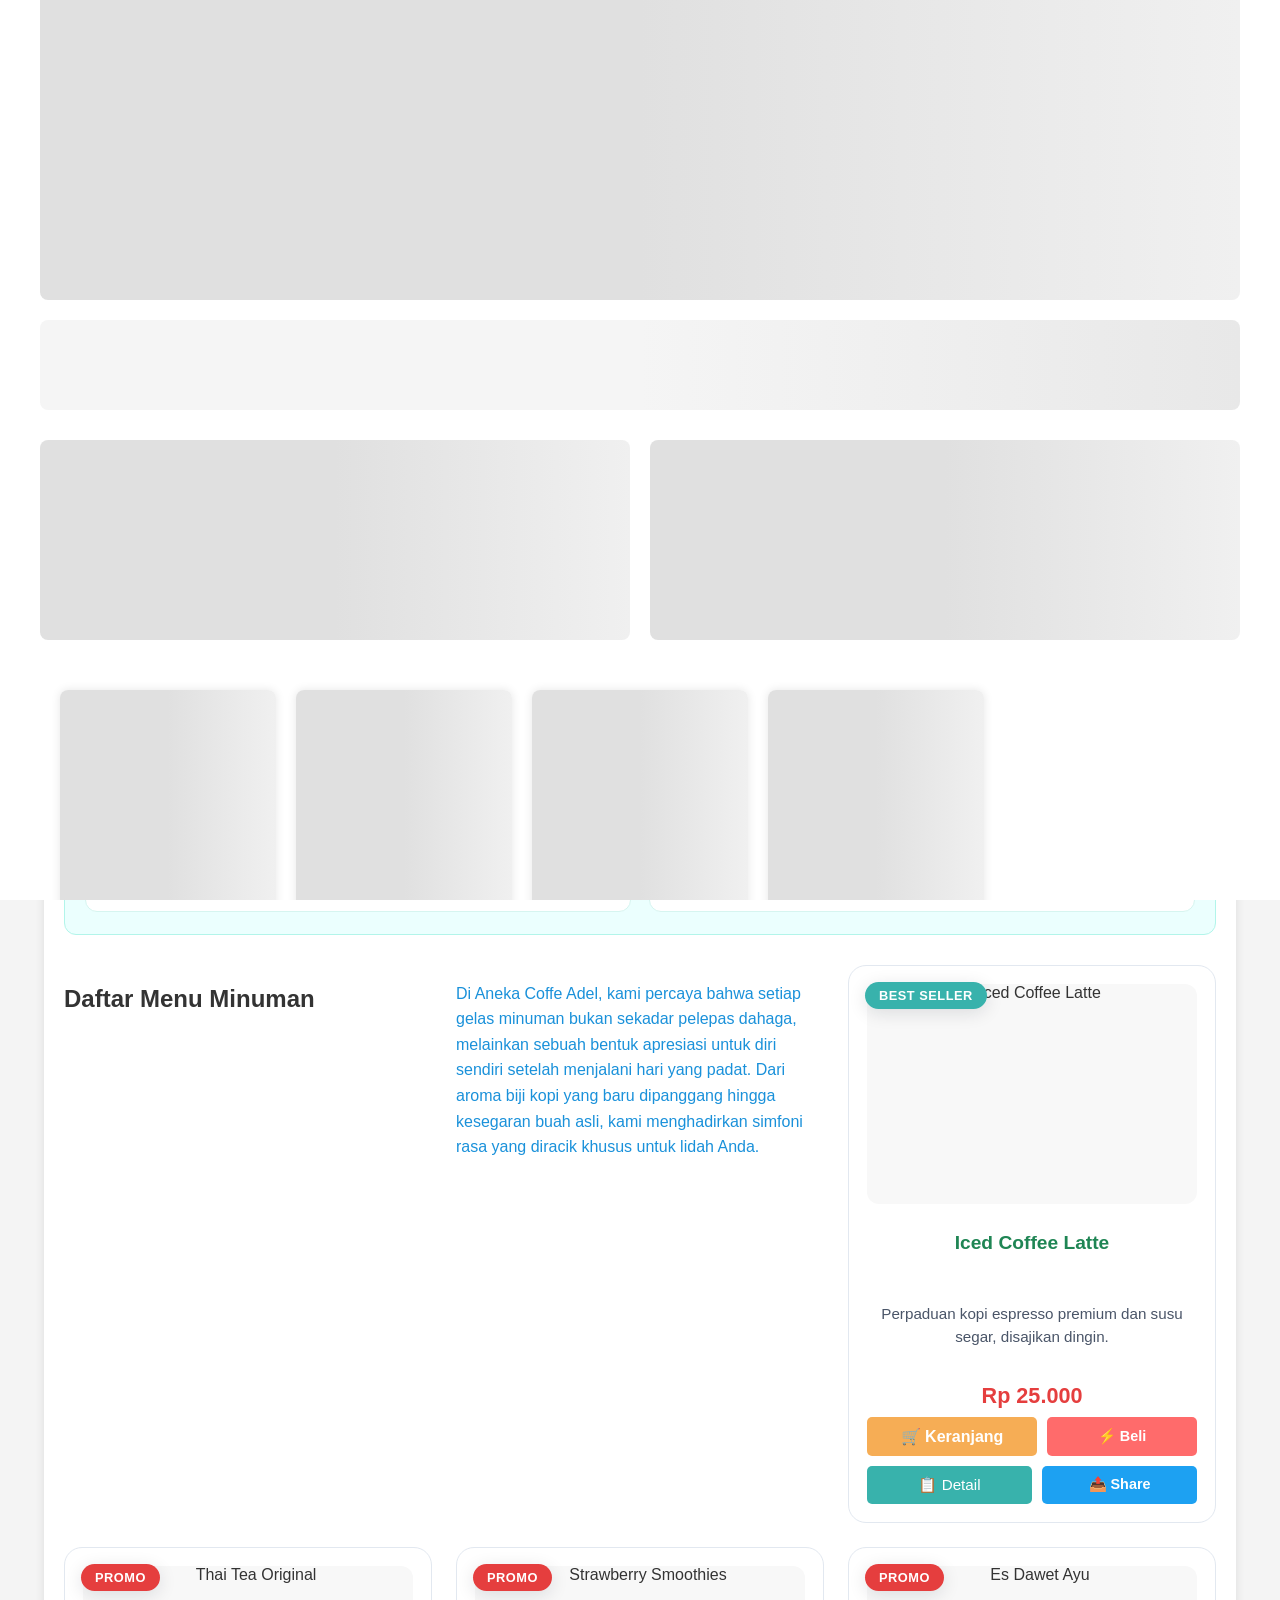
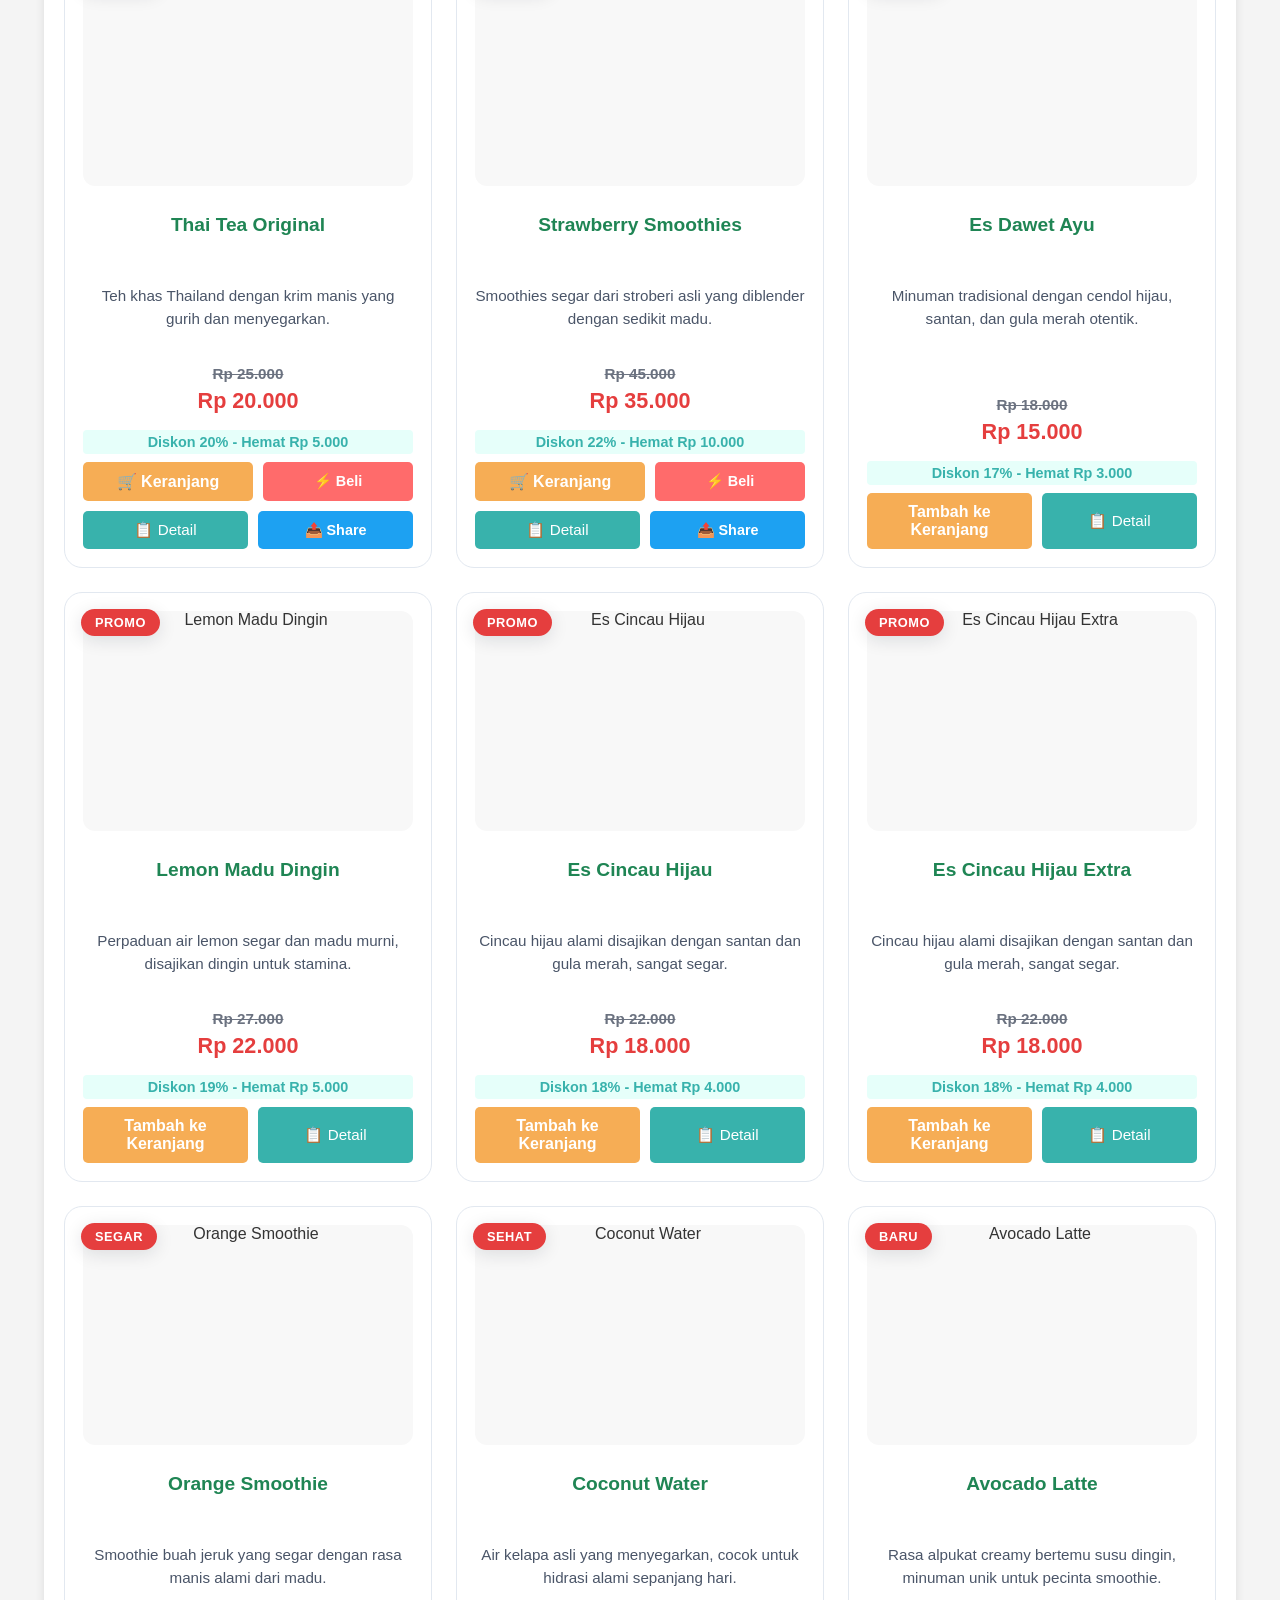
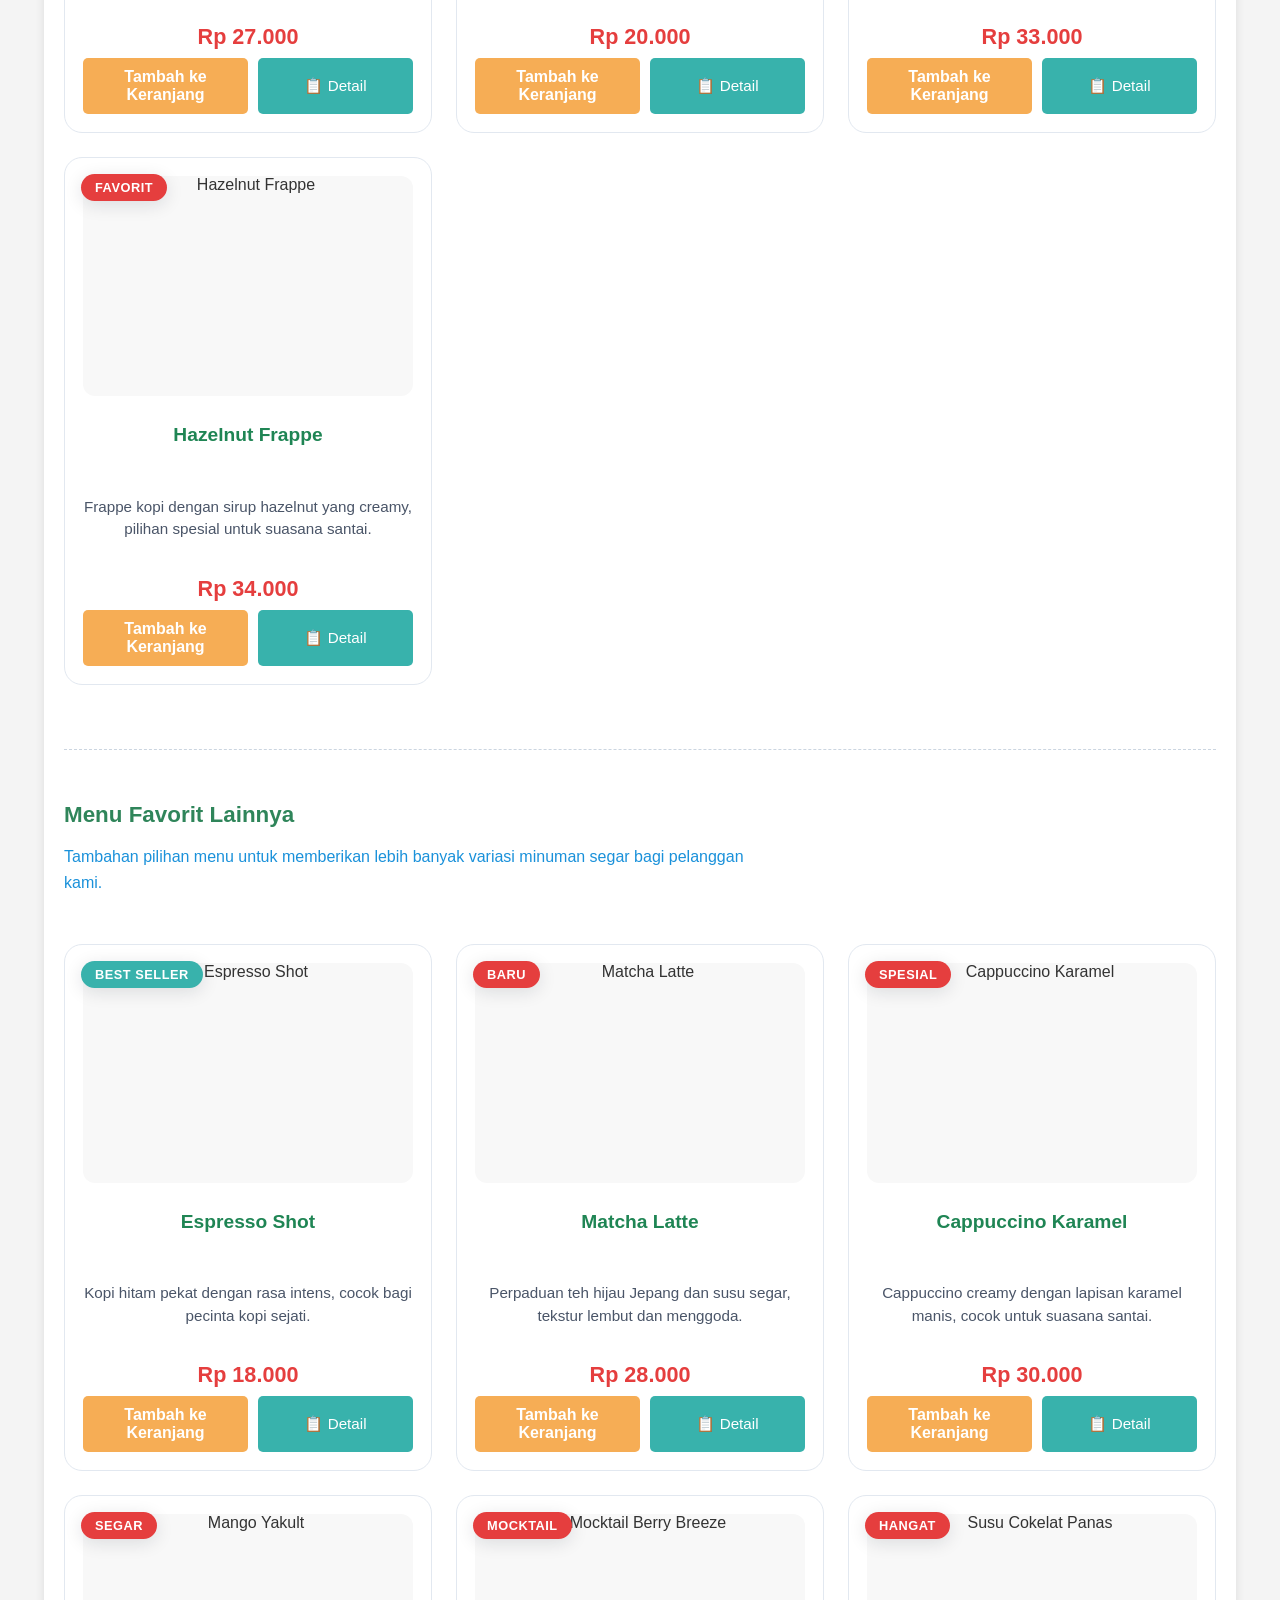
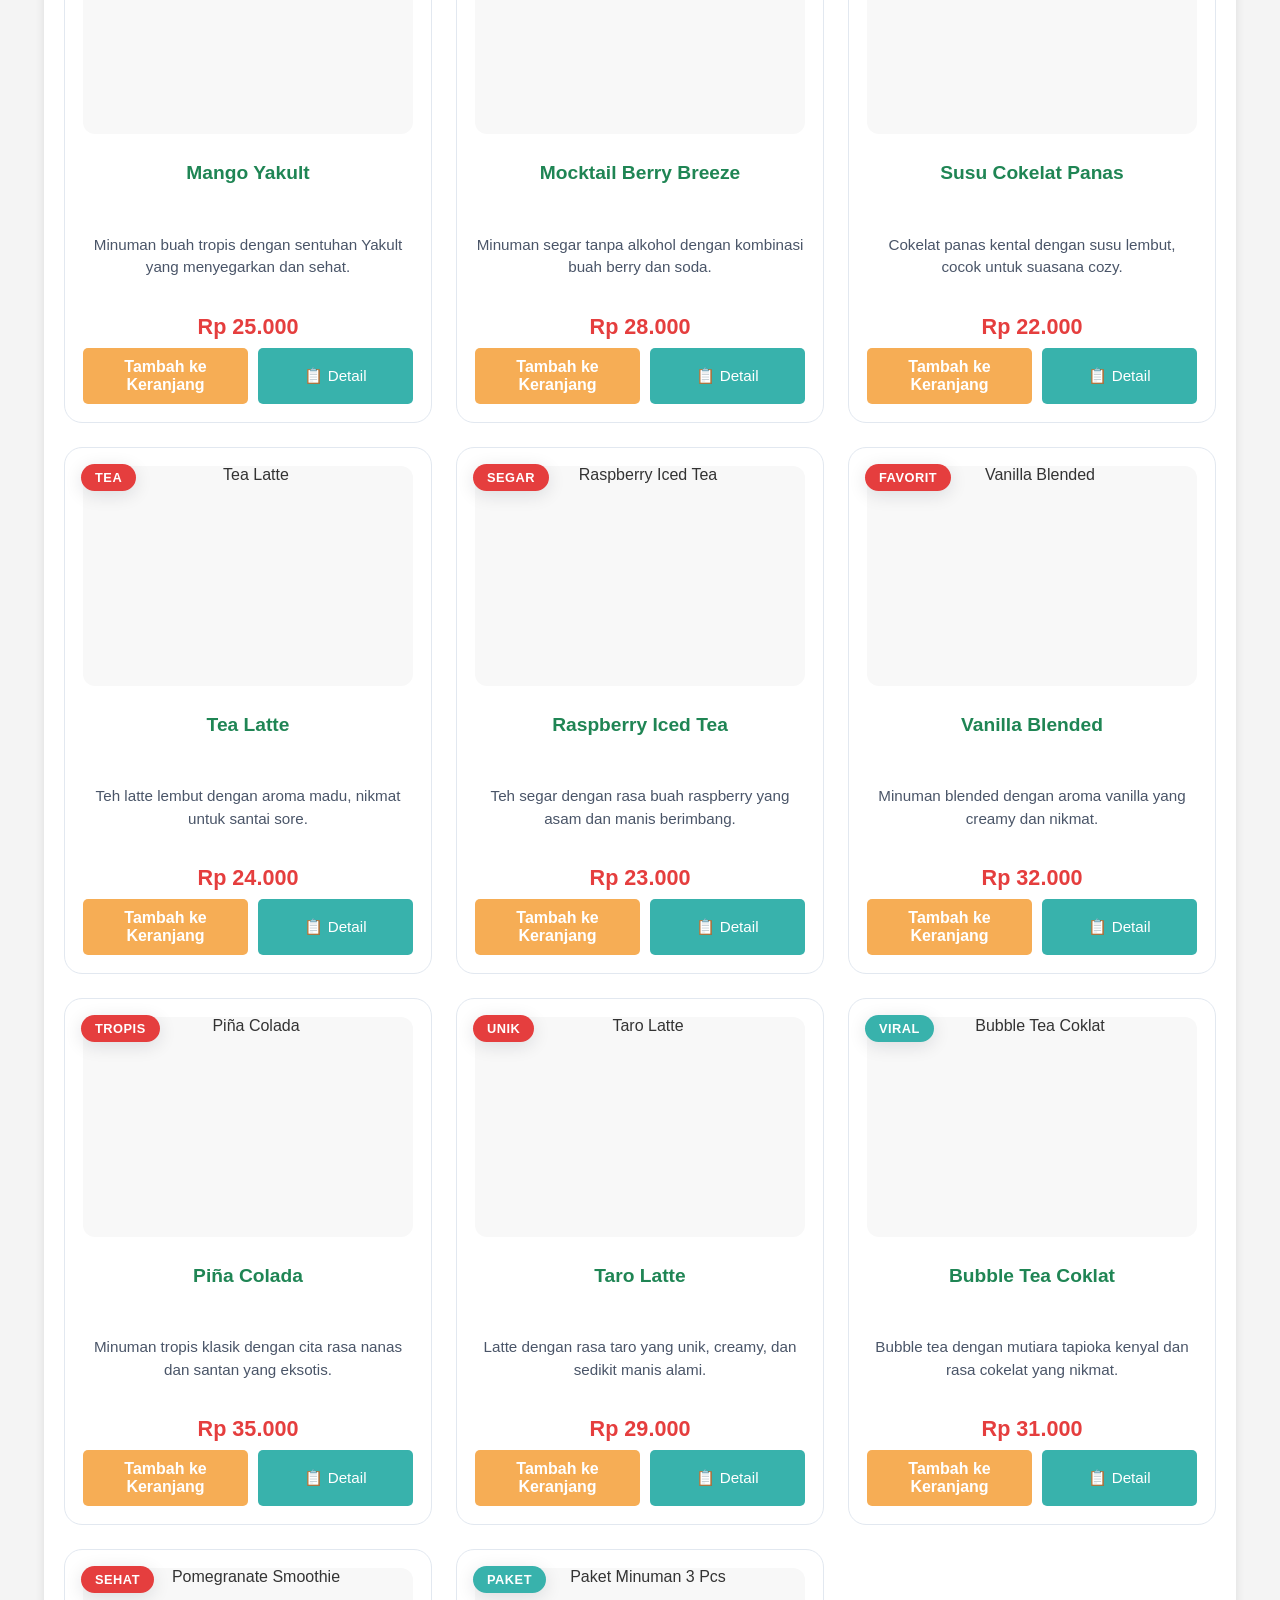
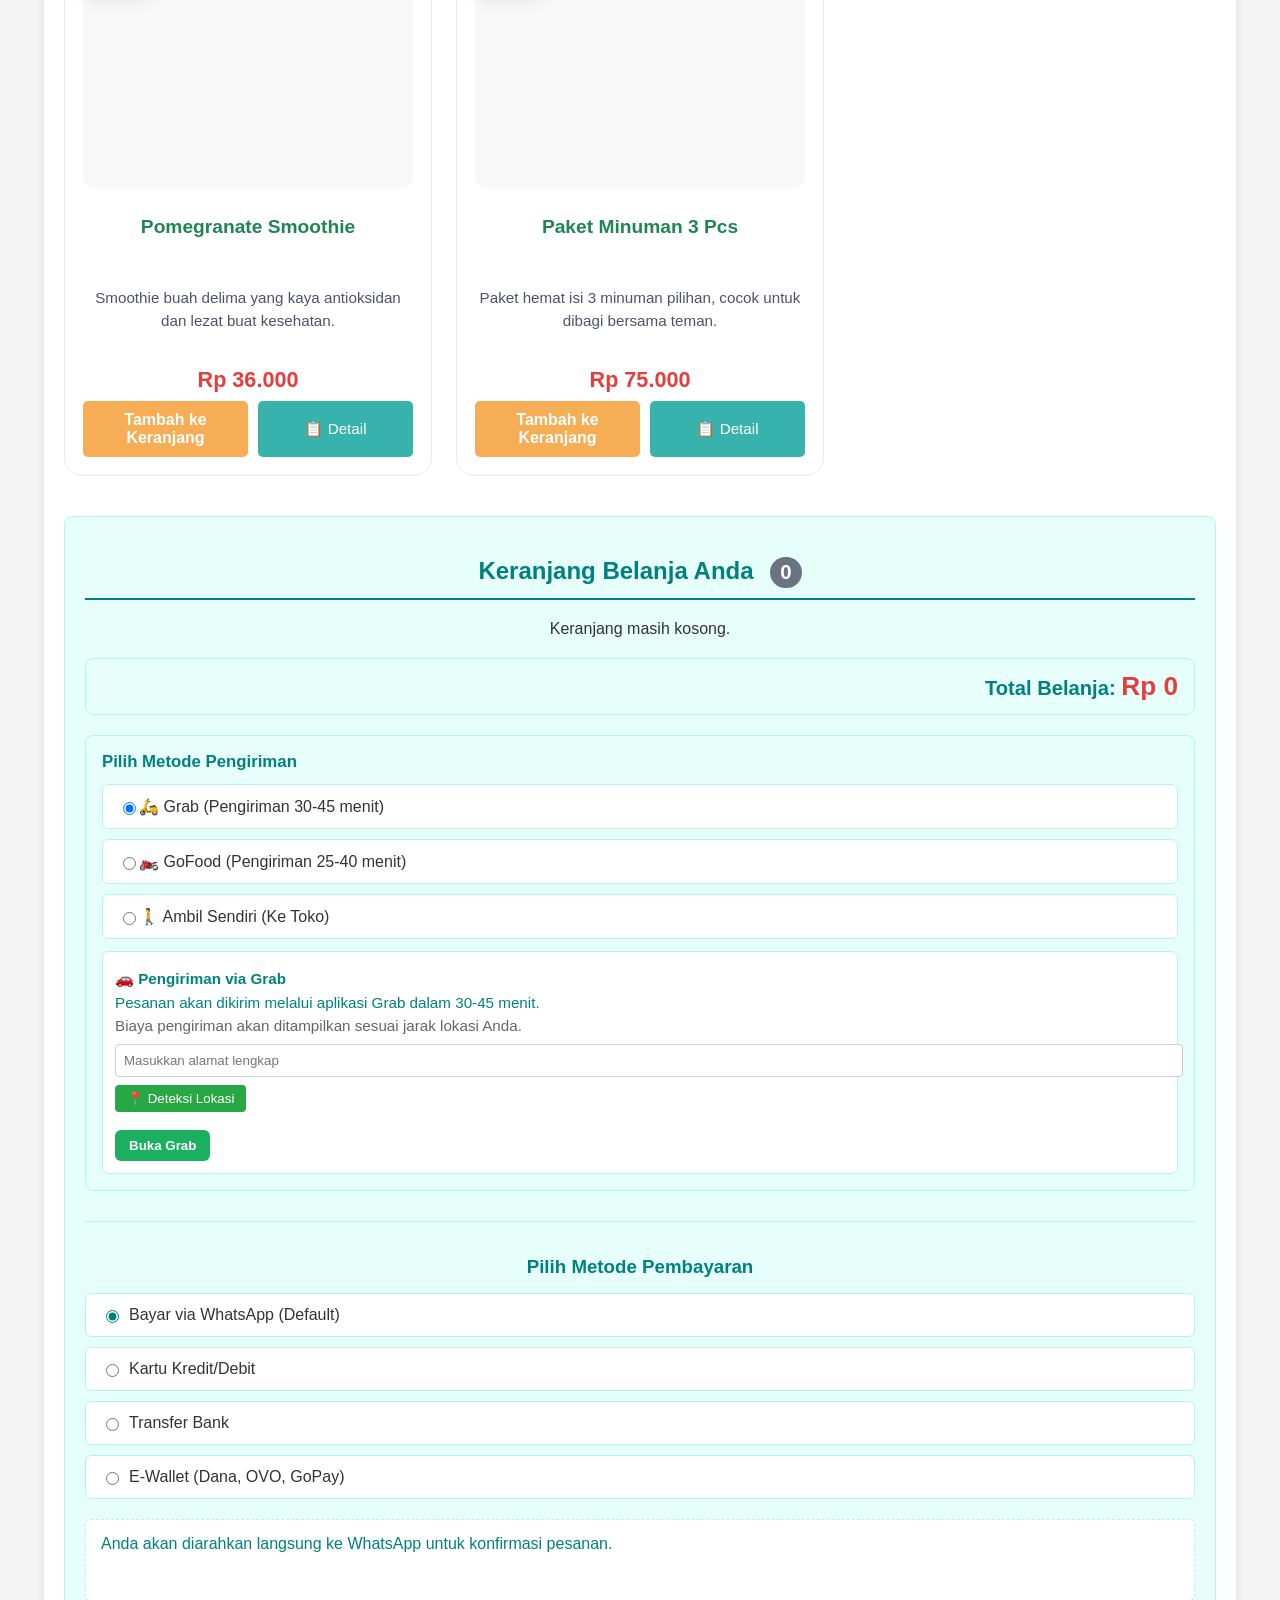
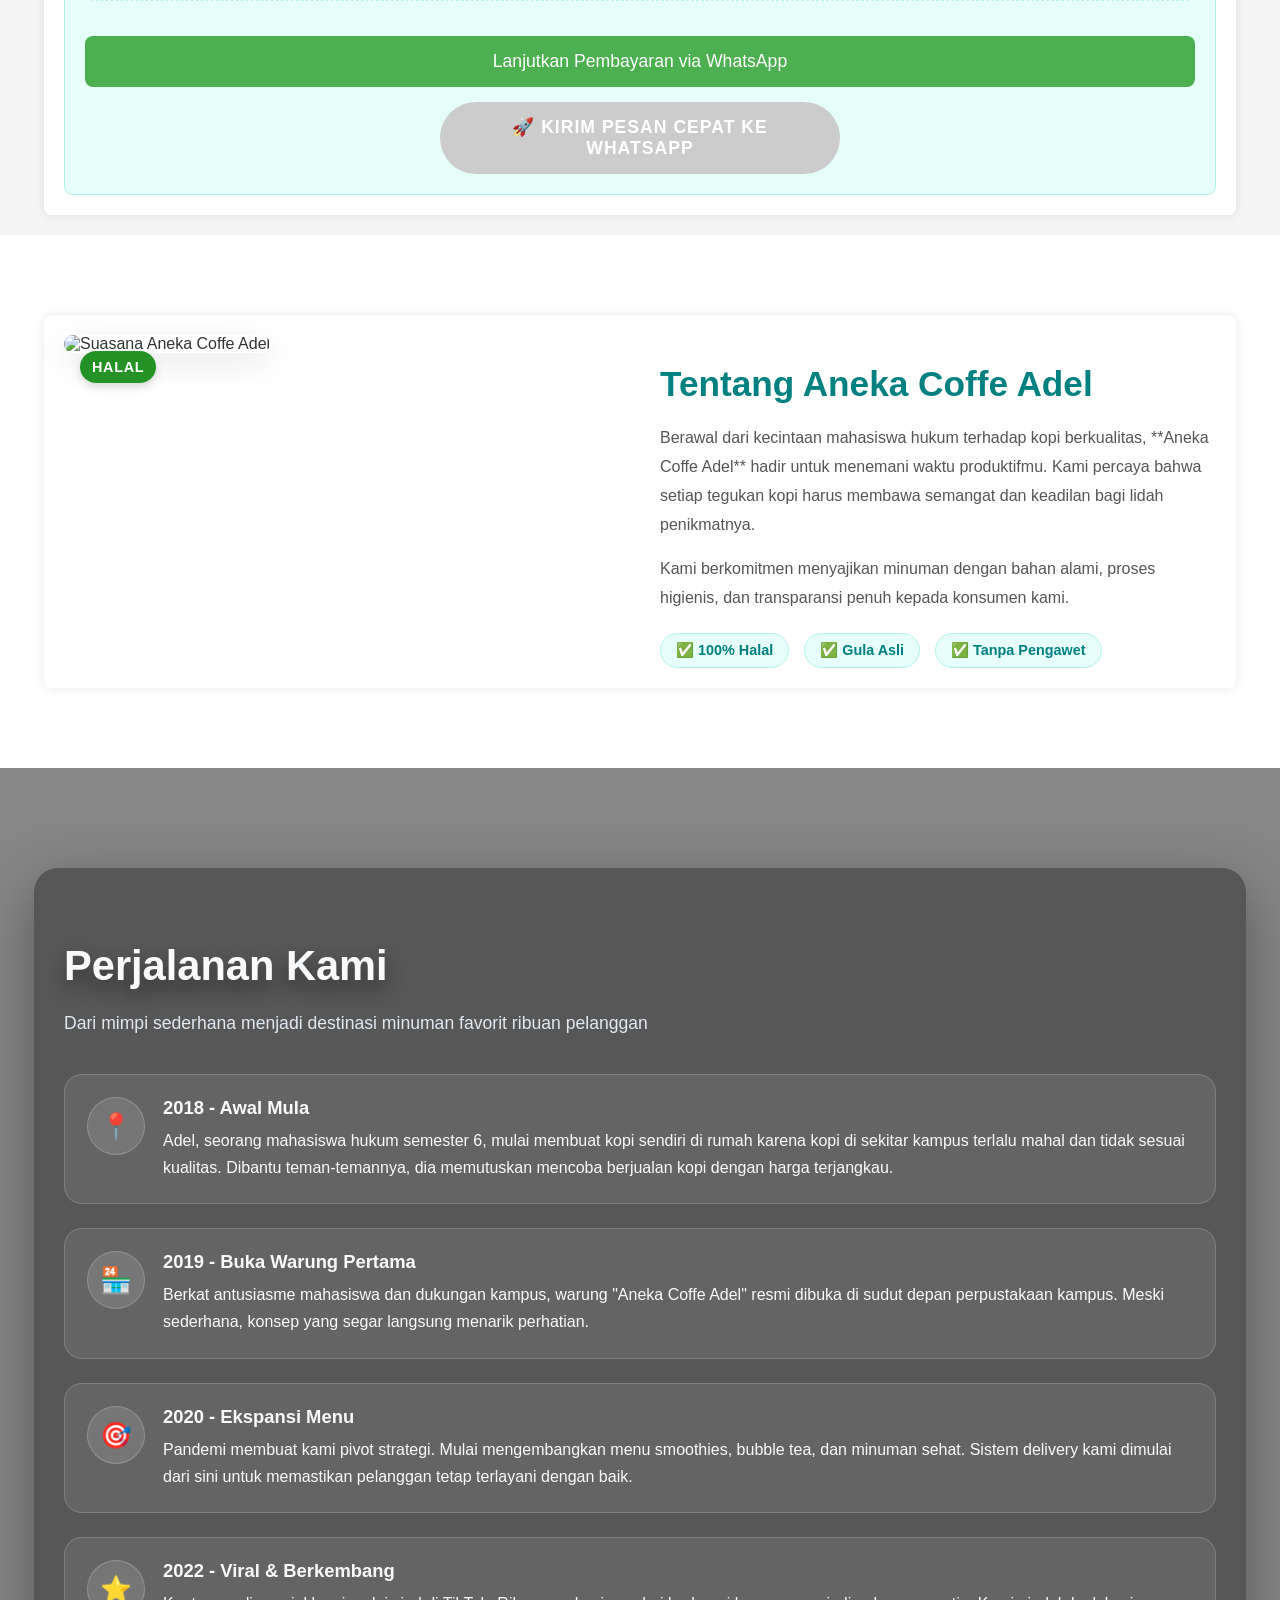
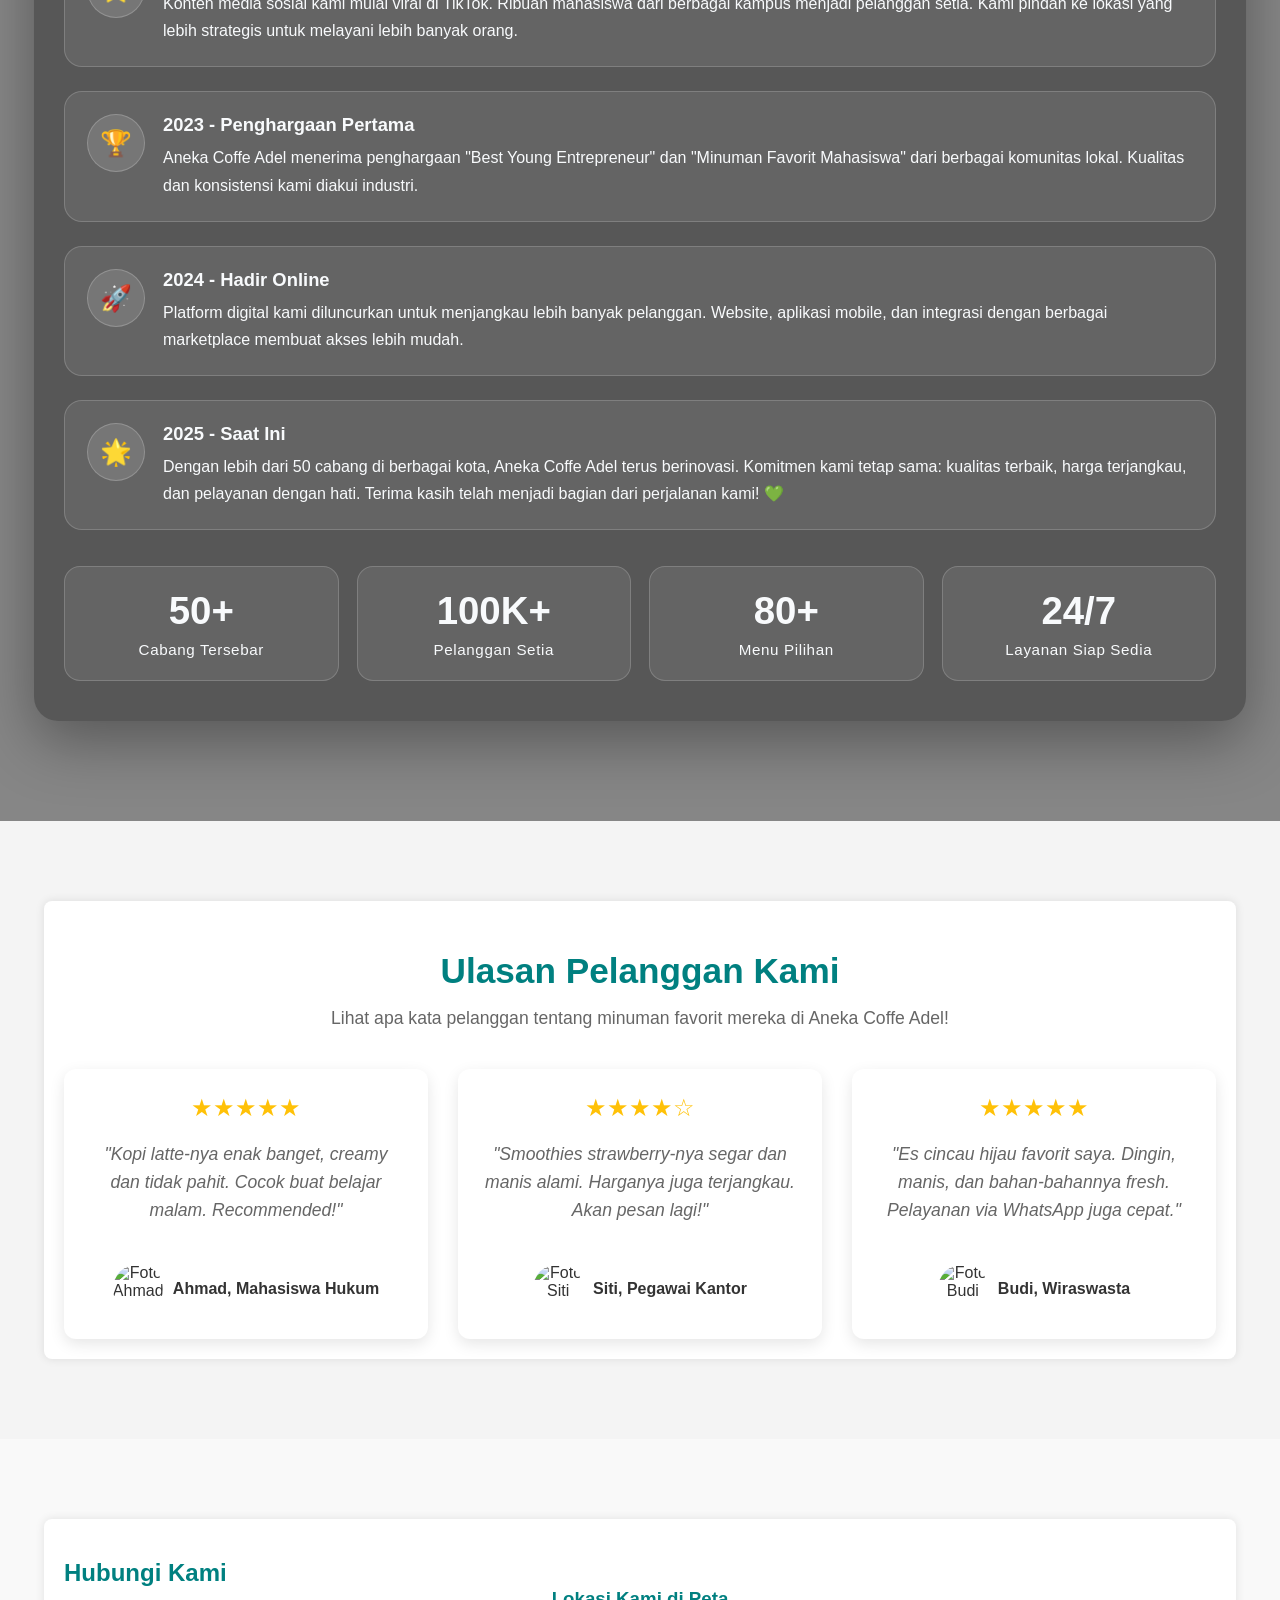
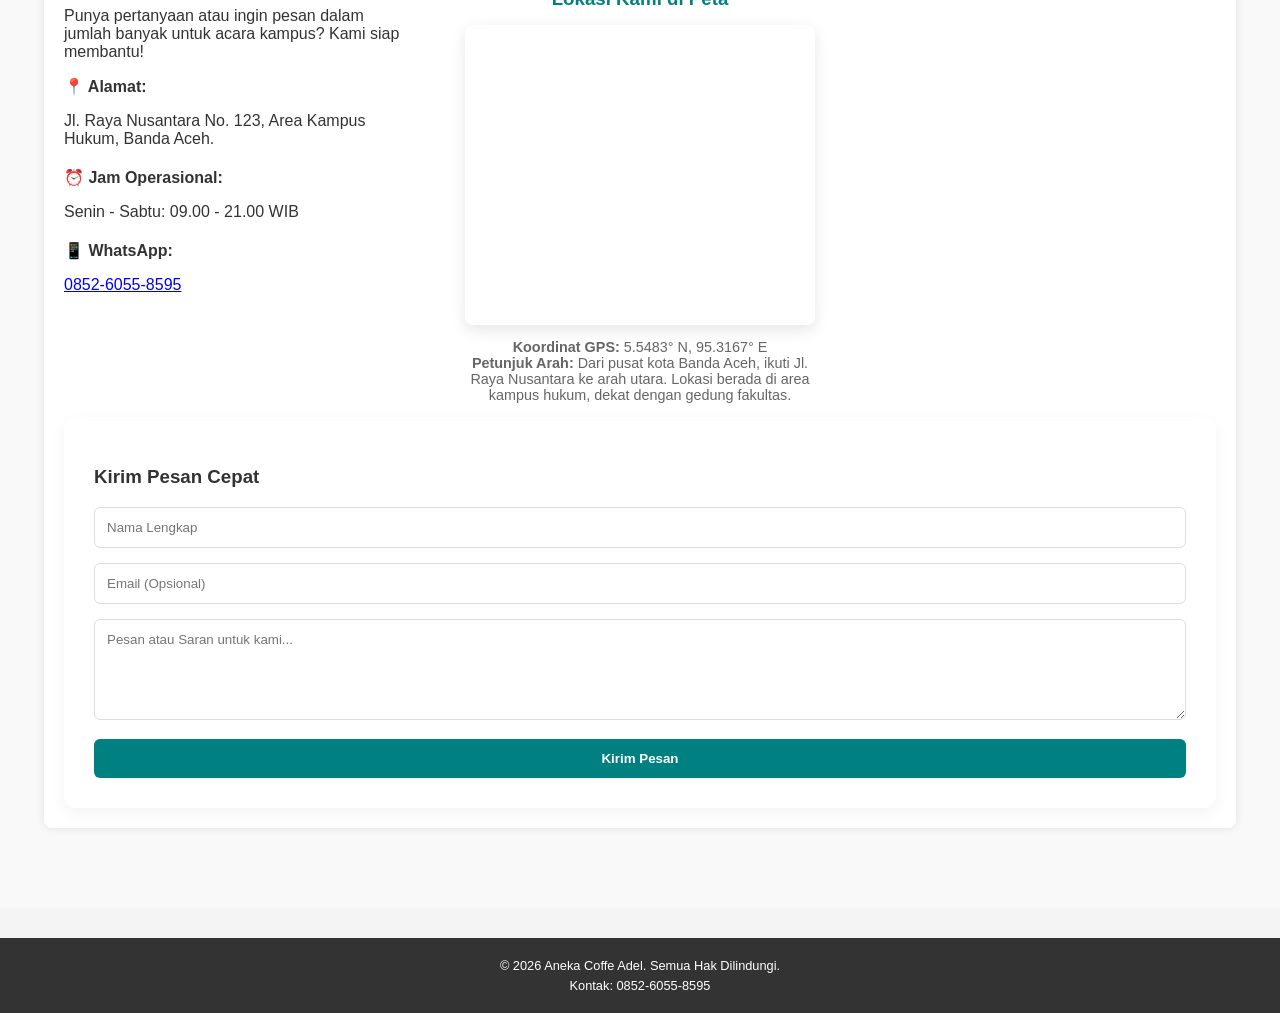
==== index.html @ 8512d7e6 "Add files via upload" ====
<!DOCTYPE html>
<html lang="id">
<head>
    <meta charset="UTF-8">
    <meta name="viewport" content="width=device-width, initial-scale=1.0">
    <title>Katalog Minuman Segar - Hanya ada di Coffe Adel</title>
    <meta name="description" content="Aneka minuman segar dan kopi premium dari Coffe Adel. Pesan sekarang dan nikmati pengiriman cepat!">
    <meta name="theme-color" content="#008080">

    <!-- PWA Meta Tags -->
    <meta name="mobile-web-app-capable" content="yes">
    <meta name="apple-mobile-web-app-capable" content="yes">
    <meta name="apple-mobile-web-app-status-bar-style" content="default">
    <meta name="apple-mobile-web-app-title" content="Coffe Adel">
    <link rel="apple-touch-icon" href="image/icon-192.png">
    <link rel="icon" type="image/png" sizes="192x192" href="image/icon-192.png">
    <link rel="icon" type="image/png" sizes="512x512" href="image/icon-512.png">
    <link rel="manifest" href="manifest.json">

    <link rel="stylesheet" href="style.css">
</head>
<body>

    <!-- LOADING OVERLAY -->
    <div id="loading-overlay" class="loading-overlay">
        <div class="loading-container">
            <div class="skeleton-header"></div>
            <div class="skeleton-filter"></div>
            <div class="skeleton-promo">
                <div class="skeleton-item"></div>
                <div class="skeleton-item"></div>
            </div>
            <div class="skeleton-menu">
                <div class="skeleton-product"></div>
                <div class="skeleton-product"></div>
                <div class="skeleton-product"></div>
                <div class="skeleton-product"></div>
            </div>
        </div>
    </div>

    <header id="home">
        <nav class="main-nav">
            <a href="#home">Home</a>
            <a href="#menu">Menu</a>
            <a href="#sejarah">Sejarah</a>
            <a href="#kontak">Kontak</a>
            <button id="dark-mode-toggle" class="dark-mode-btn" onclick="toggleDarkMode()">🌙</button>
        </nav>
        <h1>ANEKA COFFE ADEL</h1>
        <p id="welcome-message" class="welcome-message"></p>
        <p>Aneka Minuman Segar Pelepas Dahaga</p>
        <p class="jam-buka">Buka setiap hari: 08.00 - 22.00</p>
    </header>

    <div class="container">
        
        <!-- SECTION PENCARIAN & FILTER -->
        <section class="filter-pencarian">
            <div class="search-box">
                <input type="text" id="input-cari" placeholder="Cari minuman favoritmu..." oninput="filterMenu(); showSearchSuggestions()" onkeyup="showSearchSuggestions()" onfocus="showSearchSuggestions()">
                <button id="voice-search-btn" class="voice-search-btn" onclick="startVoiceSearch()" title="Pencarian Suara">
                    🎤
                </button>
                <div id="search-suggestions" class="search-suggestions" style="display: none;"></div>
            <div class="filter-box">
                <label for="filter-harga">Kat Harga:</label>
                <select id="filter-harga" onchange="filterMenu()">
                    <option value="semua">Semua Harga</option>
                    <option value="murah">Di bawah Rp 20.000</option>
                    <option value="sedang">Rp 20.000 - Rp 30.000</option>
                    <option value="mahal">Di atas Rp 30.000</option>
                </select>

                <label for="urutkan-harga" style="margin-left: 10px;">Urutkan:</label>
                <select id="urutkan-harga" onchange="urutkanProduk()">
                    <option value="default">Pilih Urutan</option>
                    <option value="termurah">Termurah</option>
                    <option value="termahal">Termahal</option>
                </select>
            </div>
            <div class="mini-cart-box">
                <button class="mini-cart-btn" onclick="toggleMiniCart()">
                    🛒 Keranjang
                    <span id="mini-cart-count" class="mini-cart-badge">0</span>
                </button>
                <div id="mini-cart-panel" class="mini-cart-panel" style="display: none;">
                    <h3>Keranjang Belanja</h3>
                    <div id="mini-cart-items" class="mini-cart-items">
                        <p style="text-align: center; color: #999;">Keranjang kosong</p>
                    </div>
                    <div class="mini-cart-total">
                        <strong>Total: <span id="mini-cart-total">Rp 0</span></strong>
                    </div>
                    <button class="mini-cart-checkout" onclick="goToCheckout()">Checkout →</button>
                </div>
            </div>
            <!-- Floating cart button for mobile -->
            <button class="mini-cart-btn-mobile" onclick="toggleMiniCart()">
                🛒 <span id="mini-cart-count-mobile" class="mini-cart-badge">0</span>
            </button>
        </section>
        <section class="promo-section">
            <h2>Promo Minggu Ini</h2>
            <div class="promo-grid">
                <div class="promo-item">
                    <img src="image/thai.jpg" alt="Thai Tea Original">
                    <div class="promo-info">
                        <span class="badge promo">Promo</span>
                        <h3>Thai Tea Original</h3>
                        <p>Teh Thailand manis, diskon 20% minggu ini. Pesan sebelum habis!</p>
                        <p class="harga harga-baru">Rp 20.000</p>
                    </div>
                </div>
                <div class="promo-item">
                    <img src="image/cincau.jpg" alt="Es Cincau Hijau">
                    <div class="promo-info">
                        <span class="badge promo">Promo</span>
                        <h3>Es Cincau Hijau</h3>
                        <p>Cincau segar dengan santan, nikmat dan hemat. Promo spesial hanya hari ini.</p>
                        <p class="harga harga-baru">Rp 18.000</p>
                    </div>
                </div>
            </div>
        </section>
        <section class="katalog" id="menu">
            <h2>Daftar Menu Minuman</h2>
            <p class="katalog-desc">Di Aneka Coffe Adel, kami percaya bahwa setiap gelas minuman bukan sekadar pelepas dahaga, melainkan sebuah bentuk apresiasi untuk diri sendiri setelah menjalani hari yang padat. Dari aroma biji kopi yang baru dipanggang hingga kesegaran buah asli, kami menghadirkan simfoni rasa yang diracik khusus untuk lidah Anda.</p>
            <div class="produk" data-nama="Iced Coffee Latte" data-harga="25000" data-bahan="Kopi Arabika, Susu Segar, Es Batu, Gula" data-ukuran="500ml" data-kalori="180" data-protein="5g" data-gula="15g" data-kafein="75mg">
                <span class="badge best-seller">Best Seller</span>
                <img src="image/copi.jpg" alt="Iced Coffee Latte">
                <h3>Iced Coffee Latte</h3>
                <p class="deskripsi">Perpaduan kopi espresso premium dan susu segar, disajikan dingin.</p>
                <p class="harga">Rp 25.000</p>
                <div class="tombol-container">
                    <button class="beli" onclick="tambahKeKeranjang(this)">🛒 Keranjang</button>
                    <button class="beli-langsung" onclick="beliLangsung(this)">⚡ Beli</button>
                    <button class="detail-btn" onclick="lihatDetail(this)">📋 Detail</button>
                    <button class="share-btn" onclick="shareProduct(this)">📤 Share</button>
                </div>
            </div>

            <div class="produk" data-nama="Thai Tea Original" data-harga="20000" data-bahan="Teh Hitam Thailand, Krim, Gula Merah, Es Batu" data-ukuran="500ml" data-kalori="220" data-protein="4g" data-gula="28g" data-kafein="40mg">
                <span class="badge promo">Promo</span>
                <img src="image/thai.jpg" alt="Thai Tea Original">
                <h3>Thai Tea Original</h3>
                <p class="deskripsi">Teh khas Thailand dengan krim manis yang gurih dan menyegarkan.</p>
                <p class="harga harga-lama">Rp 25.000</p>
                <p class="harga harga-baru">Rp 20.000</p>
                <span class="diskon">Diskon 20% - Hemat Rp 5.000</span>
                <div class="tombol-container">
                    <button class="beli" onclick="tambahKeKeranjang(this)">🛒 Keranjang</button>
                    <button class="beli-langsung" onclick="beliLangsung(this)">⚡ Beli</button>
                    <button class="detail-btn" onclick="lihatDetail(this)">📋 Detail</button>
                    <button class="share-btn" onclick="shareProduct(this)">📤 Share</button>
                </div>
            </div>

            <div class="produk" data-nama="Strawberry Smoothies" data-harga="35000" data-bahan="Stroberi Segar, Yogurt, Madu, Susu, Es Batu" data-ukuran="500ml" data-kalori="240" data-protein="6g" data-gula="32g" data-kafein="0mg">
                <span class="badge promo">Promo</span>
                <img src="image/stoberi.jpg" alt="Strawberry Smoothies">
                <h3>Strawberry Smoothies</h3>
                <p class="deskripsi">Smoothies segar dari stroberi asli yang diblender dengan sedikit madu.</p>
                <p class="harga harga-lama">Rp 45.000</p>
                <p class="harga harga-baru">Rp 35.000</p>
                <span class="diskon">Diskon 22% - Hemat Rp 10.000</span>
                <div class="tombol-container">
                    <button class="beli" onclick="tambahKeKeranjang(this)">🛒 Keranjang</button>
                    <button class="beli-langsung" onclick="beliLangsung(this)">⚡ Beli</button>
                    <button class="detail-btn" onclick="lihatDetail(this)">📋 Detail</button>
                    <button class="share-btn" onclick="shareProduct(this)">📤 Share</button>
                </div>
            </div>

<div class="produk" data-nama="Es Dawet Ayu" data-harga="15000" data-bahan="Cendol Hijau, Santan, Gula Merah, Es Batu" data-ukuran="400ml" data-kalori="190" data-protein="2g" data-gula="24g" data-kafein="0mg">
                <span class="badge promo">Promo</span>
                <img src="image/esduwet.jpg" alt="Es Dawet Ayu">
                <h3>Es Dawet Ayu</h3>
                <p class="deskripsi">Minuman tradisional dengan cendol hijau, santan, dan gula merah otentik.</p>
                <p class="harga harga-lama">Rp 18.000</p>
                <p class="harga harga-baru">Rp 15.000</p>
                <span class="diskon">Diskon 17% - Hemat Rp 3.000</span>
                <div class="tombol-container">
                    <button class="beli" onclick="tambahKeKeranjang(this)">Tambah ke Keranjang</button>
                    <button class="detail-btn" onclick="lihatDetail(this)">📋 Detail</button>
                </div>
            </div>

            <div class="produk" data-nama="Lemon Madu Dingin" data-harga="22000" data-bahan="Lemon Segar, Madu Murni, Air, Es Batu" data-ukuran="500ml" data-kalori="140" data-protein="0g" data-gula="34g" data-kafein="0mg">
                <span class="badge promo">Promo</span>
                <img src="image/lemon.jpg" alt="Lemon Madu Dingin">
                <h3>Lemon Madu Dingin</h3>
                <p class="deskripsi">Perpaduan air lemon segar dan madu murni, disajikan dingin untuk stamina.</p>
                <p class="harga harga-lama">Rp 27.000</p>
                <p class="harga harga-baru">Rp 22.000</p>
                <span class="diskon">Diskon 19% - Hemat Rp 5.000</span>
                <div class="tombol-container">
                    <button class="beli" onclick="tambahKeKeranjang(this)">Tambah ke Keranjang</button>
                    <button class="detail-btn" onclick="lihatDetail(this)">📋 Detail</button>
                </div>
            </div>

            <div class="produk" data-nama="Es Cincau Hijau" data-harga="18000" data-bahan="Cincau Alami, Santan, Gula Merah, Es Batu" data-ukuran="400ml" data-kalori="160" data-protein="1g" data-gula="20g" data-kafein="0mg">
                <span class="badge promo">Promo</span>
                <img src="image/cincau.jpg" alt="Es Cincau Hijau">
                <h3>Es Cincau Hijau</h3>
                <p class="deskripsi">Cincau hijau alami disajikan dengan santan dan gula merah, sangat segar.</p>
                <p class="harga harga-lama">Rp 22.000</p>
                <p class="harga harga-baru">Rp 18.000</p>
                <span class="diskon">Diskon 18% - Hemat Rp 4.000</span>
                <div class="tombol-container">
                    <button class="beli" onclick="tambahKeKeranjang(this)">Tambah ke Keranjang</button>
                    <button class="detail-btn" onclick="lihatDetail(this)">📋 Detail</button>
                </div>
            </div>

            <div class="produk" data-nama="Es Cincau Hijau Extra" data-harga="18000" data-bahan="Cincau Alami Ekstra, Santan Premium, Gula Merah, Es Batu" data-ukuran="500ml" data-kalori="200" data-protein="2g" data-gula="26g" data-kafein="0mg">
                <span class="badge promo">Promo</span>
                <img src="image/cincau.jpg" alt="Es Cincau Hijau Extra">
                <h3>Es Cincau Hijau Extra</h3>
                <p class="deskripsi">Cincau hijau alami disajikan dengan santan dan gula merah, sangat segar.</p>
                <p class="harga harga-lama">Rp 22.000</p>
                <p class="harga harga-baru">Rp 18.000</p>
                <span class="diskon">Diskon 18% - Hemat Rp 4.000</span>
                <div class="tombol-container">
                    <button class="beli" onclick="tambahKeKeranjang(this)">Tambah ke Keranjang</button>
                    <button class="detail-btn" onclick="lihatDetail(this)">📋 Detail</button>
                </div>
            </div>

            <div class="produk" data-nama="Orange Smoothie" data-harga="27000" data-bahan="Jeruk, Yogurt, Madu, Es Batu" data-ukuran="450ml" data-kalori="180" data-protein="4g" data-gula="26g" data-kafein="0mg">
                <span class="badge promo">Segar</span>
                <img src="image/oren.jpg" alt="Orange Smoothie">
                <h3>Orange Smoothie</h3>
                <p class="deskripsi">Smoothie buah jeruk yang segar dengan rasa manis alami dari madu.</p>
                <p class="harga">Rp 27.000</p>
                <div class="tombol-container">
                    <button class="beli" onclick="tambahKeKeranjang(this)">Tambah ke Keranjang</button>
                    <button class="detail-btn" onclick="lihatDetail(this)">📋 Detail</button>
                </div>
            </div>

            <div class="produk" data-nama="Coconut Water" data-harga="20000" data-bahan="Air Kelapa, Es Batu" data-ukuran="450ml" data-kalori="90" data-protein="2g" data-gula="14g" data-kafein="0mg">
                <span class="badge promo">Sehat</span>
                <img src="image/kelapa.jpg" alt="Coconut Water">
                <h3>Coconut Water</h3>
                <p class="deskripsi">Air kelapa asli yang menyegarkan, cocok untuk hidrasi alami sepanjang hari.</p>
                <p class="harga">Rp 20.000</p>
                <div class="tombol-container">
                    <button class="beli" onclick="tambahKeKeranjang(this)">Tambah ke Keranjang</button>
                    <button class="detail-btn" onclick="lihatDetail(this)">📋 Detail</button>
                </div>
            </div>

            <div class="produk" data-nama="Avocado Latte" data-harga="33000" data-bahan="Alpukat, Susu, Es Batu" data-ukuran="450ml" data-kalori="260" data-protein="6g" data-gula="28g" data-kafein="0mg">
                <span class="badge promo">Baru</span>
                <img src="image/vocado (2).jpg" alt="Avocado Latte">
                <h3>Avocado Latte</h3>
                <p class="deskripsi">Rasa alpukat creamy bertemu susu dingin, minuman unik untuk pecinta smoothie.</p>
                <p class="harga">Rp 33.000</p>
                <div class="tombol-container">
                    <button class="beli" onclick="tambahKeKeranjang(this)">Tambah ke Keranjang</button>
                    <button class="detail-btn" onclick="lihatDetail(this)">📋 Detail</button>
                </div>
            </div>

            <div class="produk" data-nama="Hazelnut Frappe" data-harga="34000" data-bahan="Kopi, Susu, Saus Hazelnut, Es Batu" data-ukuran="450ml" data-kalori="250" data-protein="6g" data-gula="30g" data-kafein="65mg">
                <span class="badge promo">Favorit</span>
                <img src="image/helzanut.jpg" alt="Hazelnut Frappe">
                <h3>Hazelnut Frappe</h3>
                <p class="deskripsi">Frappe kopi dengan sirup hazelnut yang creamy, pilihan spesial untuk suasana santai.</p>
                <p class="harga">Rp 34.000</p>
                <div class="tombol-container">
                    <button class="beli" onclick="tambahKeKeranjang(this)">Tambah ke Keranjang</button>
                    <button class="detail-btn" onclick="lihatDetail(this)">📋 Detail</button>
                </div>
            </div>

            <div class="menu-lainnya">
                <h3>Menu Favorit Lainnya</h3>
                <p class="katalog-desc">Tambahan pilihan menu untuk memberikan lebih banyak variasi minuman segar bagi pelanggan kami.</p>
            </div>

            <div class="produk" data-nama="Espresso Shot" data-harga="18000" data-bahan="Espresso Arabika, Air Panas" data-ukuran="60ml" data-kalori="5" data-protein="0g" data-gula="0g" data-kafein="80mg">
                <span class="badge best-seller">Best Seller</span>
                <img src="image/esduwet.jpg" alt="Espresso Shot">
                <h3>Espresso Shot</h3>
                <p class="deskripsi">Kopi hitam pekat dengan rasa intens, cocok bagi pecinta kopi sejati.</p>
                <p class="harga">Rp 18.000</p>
                <div class="tombol-container">
                    <button class="beli" onclick="tambahKeKeranjang(this)">Tambah ke Keranjang</button>
                    <button class="detail-btn" onclick="lihatDetail(this)">📋 Detail</button>
                </div>
            </div>

            <div class="produk" data-nama="Matcha Latte" data-harga="28000" data-bahan="Matcha Bubuk, Susu Segar, Es Batu" data-ukuran="450ml" data-kalori="190" data-protein="6g" data-gula="24g" data-kafein="40mg">
                <span class="badge promo">Baru</span>
                <img src="image/matcha.jpg" alt="Matcha Latte">
                <h3>Matcha Latte</h3>
                <p class="deskripsi">Perpaduan teh hijau Jepang dan susu segar, tekstur lembut dan menggoda.</p>
                <p class="harga">Rp 28.000</p>
                <div class="tombol-container">
                    <button class="beli" onclick="tambahKeKeranjang(this)">Tambah ke Keranjang</button>
                    <button class="detail-btn" onclick="lihatDetail(this)">📋 Detail</button>
                </div>
            </div>

            <div class="produk" data-nama="Cappuccino Karamel" data-harga="30000" data-bahan="Espresso, Susu Froth, Saus Karamel" data-ukuran="450ml" data-kalori="220" data-protein="7g" data-gula="28g" data-kafein="75mg">
                <span class="badge promo">Spesial</span>
                <img src="image/caramel.jpg" alt="Cappuccino Karamel">
                <h3>Cappuccino Karamel</h3>
                <p class="deskripsi">Cappuccino creamy dengan lapisan karamel manis, cocok untuk suasana santai.</p>
                <p class="harga">Rp 30.000</p>
                <div class="tombol-container">
                    <button class="beli" onclick="tambahKeKeranjang(this)">Tambah ke Keranjang</button>
                    <button class="detail-btn" onclick="lihatDetail(this)">📋 Detail</button>
                </div>
            </div>

            <div class="produk" data-nama="Mango Yakult" data-harga="25000" data-bahan="Mangga Segar, Yakult, Es Batu" data-ukuran="500ml" data-kalori="160" data-protein="3g" data-gula="25g" data-kafein="0mg">
                <span class="badge promo">Segar</span>
                <img src="image/mangga.jpg" alt="Mango Yakult">
                <h3>Mango Yakult</h3>
                <p class="deskripsi">Minuman buah tropis dengan sentuhan Yakult yang menyegarkan dan sehat.</p>
                <p class="harga">Rp 25.000</p>
                <div class="tombol-container">
                    <button class="beli" onclick="tambahKeKeranjang(this)">Tambah ke Keranjang</button>
                    <button class="detail-btn" onclick="lihatDetail(this)">📋 Detail</button>
                </div>
            </div>

            <div class="produk" data-nama="Mocktail Berry Breeze" data-harga="28000" data-bahan="Stroberi, Blueberry, Soda, Lemon" data-ukuran="450ml" data-kalori="120" data-protein="1g" data-gula="18g" data-kafein="0mg">
                <span class="badge promo">Mocktail</span>
                <img src="image/moktail.jpg" alt="Mocktail Berry Breeze">
                <h3>Mocktail Berry Breeze</h3>
                <p class="deskripsi">Minuman segar tanpa alkohol dengan kombinasi buah berry dan soda.</p>
                <p class="harga">Rp 28.000</p>
                <div class="tombol-container">
                    <button class="beli" onclick="tambahKeKeranjang(this)">Tambah ke Keranjang</button>
                    <button class="detail-btn" onclick="lihatDetail(this)">📋 Detail</button>
                </div>
            </div>

            <div class="produk" data-nama="Susu Cokelat Panas" data-harga="22000" data-bahan="Cokelat Bubuk, Susu, Krim" data-ukuran="400ml" data-kalori="230" data-protein="8g" data-gula="28g" data-kafein="0mg">
                <span class="badge promo">Hangat</span>
                <img src="image/susucoklat.jpg" alt="Susu Cokelat Panas">
                <h3>Susu Cokelat Panas</h3>
                <p class="deskripsi">Cokelat panas kental dengan susu lembut, cocok untuk suasana cozy.</p>
                <p class="harga">Rp 22.000</p>
                <div class="tombol-container">
                    <button class="beli" onclick="tambahKeKeranjang(this)">Tambah ke Keranjang</button>
                    <button class="detail-btn" onclick="lihatDetail(this)">📋 Detail</button>
                </div>
            </div>

            <div class="produk" data-nama="Tea Latte" data-harga="24000" data-bahan="Teh Ceylon, Susu, Madu" data-ukuran="450ml" data-kalori="160" data-protein="6g" data-gula="20g" data-kafein="35mg">
                <span class="badge promo">Tea</span>
                <img src="image/tealate.jpg" alt="Tea Latte">
                <h3>Tea Latte</h3>
                <p class="deskripsi">Teh latte lembut dengan aroma madu, nikmat untuk santai sore.</p>
                <p class="harga">Rp 24.000</p>
                <div class="tombol-container">
                    <button class="beli" onclick="tambahKeKeranjang(this)">Tambah ke Keranjang</button>
                    <button class="detail-btn" onclick="lihatDetail(this)">📋 Detail</button>
                </div>
            </div>

            <div class="produk" data-nama="Raspberry Iced Tea" data-harga="23000" data-bahan="Teh Hitam, Buah Raspberry Segar, Madu, Es Batu" data-ukuran="500ml" data-kalori="130" data-protein="1g" data-gula="22g" data-kafein="30mg">
                <span class="badge promo">Segar</span>
                <img src="image/rasbery.jpg" alt="Raspberry Iced Tea" class="img-loaded">
                <h3>Raspberry Iced Tea</h3>
                <p class="deskripsi">Teh segar dengan rasa buah raspberry yang asam dan manis berimbang.</p>
                <p class="harga">Rp 23.000</p>
                <div class="tombol-container">
                    <button class="beli" onclick="tambahKeKeranjang(this)">Tambah ke Keranjang</button>
                    <button class="detail-btn" onclick="lihatDetail(this)">📋 Detail</button>
                </div>
            </div>

            <div class="produk" data-nama="Vanilla Blended" data-harga="32000" data-bahan="Ekstrak Vanilla, Susu, Es Batu, Krim" data-ukuran="500ml" data-kalori="280" data-protein="7g" data-gula="35g" data-kafein="0mg">
                <span class="badge promo">Favorit</span>
                <img src="image/vanila.jpg" alt="Vanilla Blended" class="img-loaded">
                <h3>Vanilla Blended</h3>
                <p class="deskripsi">Minuman blended dengan aroma vanilla yang creamy dan nikmat.</p>
                <p class="harga">Rp 32.000</p>
                <div class="tombol-container">
                    <button class="beli" onclick="tambahKeKeranjang(this)">Tambah ke Keranjang</button>
                    <button class="detail-btn" onclick="lihatDetail(this)">📋 Detail</button>
                </div>
            </div>

            <div class="produk" data-nama="Piña Colada" data-harga="35000" data-bahan="Nanas Segar, Santan, Rum Syrup, Es Batu" data-ukuran="500ml" data-kalori="250" data-protein="2g" data-gula="38g" data-kafein="0mg">
                <span class="badge promo">Tropis</span>
                <img src="image/pina.jpg" alt="Piña Colada" class="img-loaded">
                <h3>Piña Colada</h3>
                <p class="deskripsi">Minuman tropis klasik dengan cita rasa nanas dan santan yang eksotis.</p>
                <p class="harga">Rp 35.000</p>
                <div class="tombol-container">
                    <button class="beli" onclick="tambahKeKeranjang(this)">Tambah ke Keranjang</button>
                    <button class="detail-btn" onclick="lihatDetail(this)">📋 Detail</button>
                </div>
            </div>

            <div class="produk" data-nama="Taro Latte" data-harga="29000" data-bahan="Umbi Taro, Susu, Es Batu, Gula" data-ukuran="500ml" data-kalori="210" data-protein="5g" data-gula="30g" data-kafein="0mg">
                <span class="badge promo">Unik</span>
                <img src="image/tro.jpg" alt="Taro Latte" class="img-loaded">
                <h3>Taro Latte</h3>
                <p class="deskripsi">Latte dengan rasa taro yang unik, creamy, dan sedikit manis alami.</p>
                <p class="harga">Rp 29.000</p>
                <div class="tombol-container">
                    <button class="beli" onclick="tambahKeKeranjang(this)">Tambah ke Keranjang</button>
                    <button class="detail-btn" onclick="lihatDetail(this)">📋 Detail</button>
                </div>
            </div>

            <div class="produk" data-nama="Bubble Tea Coklat" data-harga="31000" data-bahan="Teh, Susu, Tapioka Pearl, Cokelat, Es Batu" data-ukuran="500ml" data-kalori="240" data-protein="6g" data-gula="32g" data-kafein="20mg">
                <span class="badge best-seller">Viral</span>
                <img src="image/bluble.jpg" alt="Bubble Tea Coklat" class="img-loaded">
                <h3>Bubble Tea Coklat</h3>
                <p class="deskripsi">Bubble tea dengan mutiara tapioka kenyal dan rasa cokelat yang nikmat.</p>
                <p class="harga">Rp 31.000</p>
                <div class="tombol-container">
                    <button class="beli" onclick="tambahKeKeranjang(this)">Tambah ke Keranjang</button>
                    <button class="detail-btn" onclick="lihatDetail(this)">📋 Detail</button>
                </div>
            </div>

            <div class="produk" data-nama="Pomegranate Smoothie" data-harga="36000" data-bahan="Delima, Yogurt Yunani, Madu, Es Batu" data-ukuran="500ml" data-kalori="260" data-protein="8g" data-gula="36g" data-kafein="0mg">
                <span class="badge promo">Sehat</span>
                <img src="image/pome.jpg" alt="Pomegranate Smoothie" class="img-loaded">
                <h3>Pomegranate Smoothie</h3>
                <p class="deskripsi">Smoothie buah delima yang kaya antioksidan dan lezat buat kesehatan.</p>
                <p class="harga">Rp 36.000</p>
                <div class="tombol-container">
                    <button class="beli" onclick="tambahKeKeranjang(this)">Tambah ke Keranjang</button>
                    <button class="detail-btn" onclick="lihatDetail(this)">📋 Detail</button>
                </div>
            </div>

            <div class="produk" data-nama="Paket Minuman 3 Pcs" data-harga="75000" data-bahan="Pilihan Minuman Segar, Es Batu" data-ukuran="3x450ml" data-kalori="550" data-protein="12g" data-gula="60g" data-kafein="0-75mg">
                <span class="badge best-seller">Paket</span>
                <img src="image/paket.jpg" alt="Paket Minuman 3 Pcs">
                <h3>Paket Minuman 3 Pcs</h3>
                <p class="deskripsi">Paket hemat isi 3 minuman pilihan, cocok untuk dibagi bersama teman.</p>
                <p class="harga">Rp 75.000</p>
                <div class="tombol-container">
                    <button class="beli" onclick="tambahKeKeranjang(this)">Tambah ke Keranjang</button>
                    <button class="detail-btn" onclick="lihatDetail(this)">📋 Detail</button>
                </div>
            </div>
        </section>

        <section class="keranjang-section">
            <h2>Keranjang Belanja Anda <span id="cart-counter" class="cart-badge">0</span></h2>
            <div id="keranjang-list">
                <p style="text-align: center;">Keranjang masih kosong.</p>
            </div>
            
            <div class="ringkasan-bayar">
                <p>Total Belanja: <span id="total-harga">Rp 0</span></p>
            </div>

            <div class="metode-pengiriman">
                <h3>Pilih Metode Pengiriman</h3>
                <div class="pilihan-pengiriman">
                    <label>
                        <input type="radio" name="metodeKirim" value="grab" checked> 🛵 Grab (Pengiriman 30-45 menit)
                    </label>
                    <label>
                        <input type="radio" name="metodeKirim" value="gofood"> 🏍️ GoFood (Pengiriman 25-40 menit)
                    </label>
                    <label>
                        <input type="radio" name="metodeKirim" value="ambil"> 🚶 Ambil Sendiri (Ke Toko)
                    </label>
                </div>
                <div id="detail-pengiriman" class="detail-pengiriman">
                    <p>Pilih metode pengiriman untuk melanjutkan pesanan.</p>
                </div>
            </div>

            <div class="metode-pembayaran">
                <h3>Pilih Metode Pembayaran</h3>
                <div class="pilihan-metode">
                    <label>
                        <input type="radio" name="metodeBayar" value="whatsapp" checked> Bayar via WhatsApp (Default)
                    </label>
                    <label>
                        <input type="radio" name="metodeBayar" value="kartu"> Kartu Kredit/Debit
                    </label>
                    <label>
                        <input type="radio" name="metodeBayar" value="transfer"> Transfer Bank
                    </label>
                    <label>
                        <input type="radio" name="metodeBayar" value="ewallet"> E-Wallet (Dana, OVO, GoPay)
                    </label>
                </div>
                <div id="detail-pembayaran">
                    <p>Anda akan dihubungi via WhatsApp untuk detail pembayaran.</p>
                </div>
            </div>
            
            <button id="checkout-btn" onclick="checkout()" disabled>Lanjutkan Pembayaran</button>
            <button id="quick-whatsapp-btn" onclick="kirimPesanCepat()" class="quick-whatsapp-btn" disabled>🚀 Kirim Pesan Cepat ke WhatsApp</button>
            <div id="checkout-status" class="checkout-status" style="display: none;"></div>
        </section>
    </div>

    <!-- SECTION TENTANG KAMI -->
    <section class="tentang-kami" id="tentang-kami">
        <div class="container">
            <div class="tentang-grid">
                <div class="tentang-img">
                    <img src="image/minumm.jpg" alt="Suasana Aneka Coffe Adel">
                    <span class="label-halal">Halal</span>
                </div>
                <div class="tentang-text">
                    <h2>Tentang Aneka Coffe Adel</h2>
                    <p>Berawal dari kecintaan mahasiswa hukum terhadap kopi berkualitas, **Aneka Coffe Adel** hadir untuk menemani waktu produktifmu. Kami percaya bahwa setiap tegukan kopi harus membawa semangat dan keadilan bagi lidah penikmatnya.</p>
                    <p>Kami berkomitmen menyajikan minuman dengan bahan alami, proses higienis, dan transparansi penuh kepada konsumen kami.</p>
                    <div class="keunggulan">
                        <span>✅ 100% Halal</span>
                        <span>✅ Gula Asli</span>
                        <span>✅ Tanpa Pengawet</span>
                    </div>
                </div>
            </div>
        </div>
    </section>

    <!-- SECTION SEJARAH TOKO -->
    <section class="sejarah-section" id="sejarah">
        <div class="container">
            <h2>Perjalanan Kami</h2>
            <p class="sejarah-intro">Dari mimpi sederhana menjadi destinasi minuman favorit ribuan pelanggan</p>
            
            <div class="timeline">
                <div class="timeline-item">
                    <div class="timeline-marker">📍</div>
                    <div class="timeline-content">
                        <h3>2018 - Awal Mula</h3>
                        <p>Adel, seorang mahasiswa hukum semester 6, mulai membuat kopi sendiri di rumah karena kopi di sekitar kampus terlalu mahal dan tidak sesuai kualitas. Dibantu teman-temannya, dia memutuskan mencoba berjualan kopi dengan harga terjangkau.</p>
                    </div>
                </div>

                <div class="timeline-item">
                    <div class="timeline-marker">🏪</div>
                    <div class="timeline-content">
                        <h3>2019 - Buka Warung Pertama</h3>
                        <p>Berkat antusiasme mahasiswa dan dukungan kampus, warung "Aneka Coffe Adel" resmi dibuka di sudut depan perpustakaan kampus. Meski sederhana, konsep yang segar langsung menarik perhatian.</p>
                    </div>
                </div>

                <div class="timeline-item">
                    <div class="timeline-marker">🎯</div>
                    <div class="timeline-content">
                        <h3>2020 - Ekspansi Menu</h3>
                        <p>Pandemi membuat kami pivot strategi. Mulai mengembangkan menu smoothies, bubble tea, dan minuman sehat. Sistem delivery kami dimulai dari sini untuk memastikan pelanggan tetap terlayani dengan baik.</p>
                    </div>
                </div>

                <div class="timeline-item">
                    <div class="timeline-marker">⭐</div>
                    <div class="timeline-content">
                        <h3>2022 - Viral & Berkembang</h3>
                        <p>Konten media sosial kami mulai viral di TikTok. Ribuan mahasiswa dari berbagai kampus menjadi pelanggan setia. Kami pindah ke lokasi yang lebih strategis untuk melayani lebih banyak orang.</p>
                    </div>
                </div>

                <div class="timeline-item">
                    <div class="timeline-marker">🏆</div>
                    <div class="timeline-content">
                        <h3>2023 - Penghargaan Pertama</h3>
                        <p>Aneka Coffe Adel menerima penghargaan "Best Young Entrepreneur" dan "Minuman Favorit Mahasiswa" dari berbagai komunitas lokal. Kualitas dan konsistensi kami diakui industri.</p>
                    </div>
                </div>

                <div class="timeline-item">
                    <div class="timeline-marker">🚀</div>
                    <div class="timeline-content">
                        <h3>2024 - Hadir Online</h3>
                        <p>Platform digital kami diluncurkan untuk menjangkau lebih banyak pelanggan. Website, aplikasi mobile, dan integrasi dengan berbagai marketplace membuat akses lebih mudah.</p>
                    </div>
                </div>

                <div class="timeline-item">
                    <div class="timeline-marker">🌟</div>
                    <div class="timeline-content">
                        <h3>2025 - Saat Ini</h3>
                        <p>Dengan lebih dari 50 cabang di berbagai kota, Aneka Coffe Adel terus berinovasi. Komitmen kami tetap sama: kualitas terbaik, harga terjangkau, dan pelayanan dengan hati. Terima kasih telah menjadi bagian dari perjalanan kami! 💚</p>
                    </div>
                </div>
            </div>

            <div class="milestone-stats">
                <div class="stat-box">
                    <div class="stat-number">50+</div>
                    <div class="stat-label">Cabang Tersebar</div>
                </div>
                <div class="stat-box">
                    <div class="stat-number">100K+</div>
                    <div class="stat-label">Pelanggan Setia</div>
                </div>
                <div class="stat-box">
                    <div class="stat-number">80+</div>
                    <div class="stat-label">Menu Pilihan</div>
                </div>
                <div class="stat-box">
                    <div class="stat-number">24/7</div>
                    <div class="stat-label">Layanan Siap Sedia</div>
                </div>
            </div>
        </div>
    </section>

    <!-- SECTION ULASAN PELANGGAN -->
<section class="ulasan-section" id="ulasan">
    <div class="container">
        <h2>Ulasan Pelanggan Kami</h2>
        <p>Lihat apa kata pelanggan tentang minuman favorit mereka di Aneka Coffe Adel!</p>
        <div class="ulasan-grid">
            <div class="ulasan-item">
                <div class="rating">
                    ★★★★★
                </div>
                <p class="komentar">"Kopi latte-nya enak banget, creamy dan tidak pahit. Cocok buat belajar malam. Recommended!"</p>
                <div class="pelanggan">
                    <img src="image/avatar1.jpg" alt="Foto Ahmad">
                    <span>Ahmad, Mahasiswa Hukum</span>
                </div>
            </div>
            <div class="ulasan-item">
                <div class="rating">
                    ★★★★☆
                </div>
                <p class="komentar">"Smoothies strawberry-nya segar dan manis alami. Harganya juga terjangkau. Akan pesan lagi!"</p>
                <div class="pelanggan">
                    <img src="image/avatar2.jpg" alt="Foto Siti">
                    <span>Siti, Pegawai Kantor</span>
                </div>
            </div>
            <div class="ulasan-item">
                <div class="rating">
                    ★★★★★
                </div>
                <p class="komentar">"Es cincau hijau favorit saya. Dingin, manis, dan bahan-bahannya fresh. Pelayanan via WhatsApp juga cepat."</p>
                <div class="pelanggan">
                    <img src="image/minum.jpg" alt="Foto Budi">
                    <span>Budi, Wiraswasta</span>
                </div>
            </div>
        </div>
    </div>
</section>

    <!-- SECTION KONTAK & FORMULIR -->
    <section class="kontak-section" id="kontak">
        <div class="container">
            <div class="kontak-wrapper">
                <div class="kontak-info">
                    <h2>Hubungi Kami</h2>
                    <p>Punya pertanyaan atau ingin pesan dalam jumlah banyak untuk acara kampus? Kami siap membantu!</p>
                    <div class="info-item">
                        <strong>📍 Alamat:</strong>
                        <p>Jl. Raya Nusantara No. 123, Area Kampus Hukum, Banda Aceh.</p>
                    </div>
                    <div class="info-item">
                        <strong>⏰ Jam Operasional:</strong>
                        <p>Senin - Sabtu: 09.00 - 21.00 WIB</p>
                    </div>
                    <div class="info-item">
                        <strong>📱 WhatsApp:</strong>
                        <p><a href="https://wa.me/6285260558595" target="_blank">0852-6055-8595</a></p>
                    </div>
                </div>
                <div class="map-container">
                    <h3>Lokasi Kami di Peta</h3>
                    <iframe 
                        src="https://www.google.com/maps/embed?pb=!1m18!1m12!1m3!1d3972.0000000000005!2d95.316667!3d5.548333!2m3!1f0!2f0!3f0!3m2!1i1024!2i768!4f13.1!3m3!1m2!1s0x304037d000000001%3A0x1234567890abcdef!2sJl.%20Raya%20Nusantara%20No.%20123%2C%20Banda%20Aceh!5e0!3m2!1sen!2sid!4v1620000000000!5m2!1sen!2sid" 
                        width="100%" 
                        height="300" 
                        style="border:0;" 
                        allowfullscreen="" 
                        loading="lazy" 
                        referrerpolicy="no-referrer-when-downgrade">
                    </iframe>
                    <p style="margin-top: 10px; font-size: 0.9em; color: #666;">
                        <strong>Koordinat GPS:</strong> 5.5483° N, 95.3167° E<br>
                        <strong>Petunjuk Arah:</strong> Dari pusat kota Banda Aceh, ikuti Jl. Raya Nusantara ke arah utara. Lokasi berada di area kampus hukum, dekat dengan gedung fakultas.
                    </p>
                </div>
            </div>
            <div class="kontak-form">
                    <h3>Kirim Pesan Cepat</h3>
                    <form action="#">
                        <input type="text" placeholder="Nama Lengkap" required>
                        <input type="email" placeholder="Email (Opsional)">
                        <textarea placeholder="Pesan atau Saran untuk kami..." rows="5" required></textarea>
                        <button type="submit" class="btn-kirim">Kirim Pesan</button>
                    </form>
                </div>
            </div>
        </div>
    </section>

    <footer>
        <p>&copy; 2026 Aneka Coffe Adel. Semua Hak Dilindungi.</p>
        <p>Kontak: 0852-6055-8595</p>
    </footer>

    <!-- Notifikasi Popup -->
    <div id="notifikasi" class="notifikasi">Ditambahkan ke keranjang!</div>
    <div id="event-notification" class="event-notification"></div>

    <!-- Modal Detail Produk -->
    <div id="modal-detail" class="modal-detail">
        <div class="modal-content">
            <button class="close-btn" onclick="tutupDetail()">&times;</button>
            <h2 id="detail-nama"></h2>
            <div class="detail-grid">
                <div class="detail-item">
                    <strong>🥤 Ukuran:</strong>
                    <p id="detail-ukuran"></p>
                </div>
                <div class="detail-item">
                    <strong>🔥 Kalori:</strong>
                    <p id="detail-kalori"></p>
                </div>
                <div class="detail-item">
                    <strong>🍖 Protein:</strong>
                    <p id="detail-protein"></p>
                </div>
                <div class="detail-item">
                    <strong>🍬 Gula:</strong>
                    <p id="detail-gula"></p>
                </div>
                <div class="detail-item">
                    <strong>☕ Kafein:</strong>
                    <p id="detail-kafein"></p>
                </div>
            </div>
            <div class="detail-bahan">
                <strong>📋 Bahan-bahan:</strong>
                <p id="detail-bahan-text"></p>
            </div>
            <button class="btn-tutup" onclick="tutupDetail()">Tutup</button>
        </div>
    </div>

    <script src="script.js"></script>

    <!-- PWA Service Worker Registration -->
    <script>
        if ('serviceWorker' in navigator) {
            window.addEventListener('load', function() {
                navigator.serviceWorker.register('/sw.js')
                    .then(function(registration) {
                        // Check for updates
                        registration.addEventListener('updatefound', function() {
                            const newWorker = registration.installing;
                            newWorker.addEventListener('statechange', function() {
                                if (newWorker.state === 'installed' && navigator.serviceWorker.controller) {
                                    // New version available
                                    showUpdateNotification();
                                }
                            });
                        });
                    })
                    .catch(function(error) {
                        // Service worker registration failed silently
                    });
            });
        }

        // Function to show update notification
        function showUpdateNotification() {
            const notification = document.createElement('div');
            notification.className = 'update-notification';
            notification.innerHTML = `
                <div style="
                    position: fixed;
                    bottom: 20px;
                    left: 20px;
                    right: 20px;
                    background: #008080;
                    color: white;
                    padding: 15px;
                    border-radius: 8px;
                    box-shadow: 0 4px 12px rgba(0,0,0,0.3);
                    z-index: 10000;
                    text-align: center;
                ">
                    <p style="margin: 0 0 10px 0;">Versi baru aplikasi tersedia!</p>
                    <button onclick="location.reload()" style="
                        background: white;
                        color: #008080;
                        border: none;
                        padding: 8px 16px;
                        border-radius: 4px;
                        cursor: pointer;
                        font-weight: bold;
                    ">Perbarui Sekarang</button>
                </div>
            `;
            document.body.appendChild(notification);
        }

        // Initialize PWA install prompt
        let deferredPrompt;
        window.addEventListener('beforeinstallprompt', (e) => {
            // Prevent the mini-infobar from appearing on mobile
            e.preventDefault();
            // Stash the event so it can be triggered later
            deferredPrompt = e;
            // Show install button or banner
            showInstallBanner();
        });

        function showInstallBanner() {
            // Check if banner already exists
            if (document.querySelector('.install-banner')) return;

            const banner = document.createElement('div');
            banner.className = 'install-banner';
            banner.innerHTML = `
                <div style="
                    position: fixed;
                    bottom: 20px;
                    left: 20px;
                    right: 20px;
                    background: linear-gradient(135deg, #008080, #00a0a0);
                    color: white;
                    padding: 15px;
                    border-radius: 8px;
                    box-shadow: 0 4px 12px rgba(0,0,0,0.3);
                    z-index: 9999;
                    text-align: center;
                    display: flex;
                    align-items: center;
                    justify-content: space-between;
                ">
                    <div style="flex: 1;">
                        <strong>Install Coffe Adel App</strong><br>
                        <small>Dapatkan pengalaman terbaik di HP Anda!</small>
                    </div>
                    <div>
                        <button onclick="installPWA()" style="
                            background: white;
                            color: #008080;
                            border: none;
                            padding: 8px 16px;
                            border-radius: 4px;
                            cursor: pointer;
                            font-weight: bold;
                            margin-left: 10px;
                        ">Install</button>
                        <button onclick="this.parentElement.parentElement.remove()" style="
                            background: transparent;
                            color: white;
                            border: 1px solid white;
                            padding: 6px 12px;
                            border-radius: 4px;
                            cursor: pointer;
                            margin-left: 5px;
                        ">Nanti</button>
                    </div>
                </div>
            `;
            document.body.appendChild(banner);

            // Auto-hide after 10 seconds
            setTimeout(() => {
                if (banner.parentNode) banner.remove();
            }, 10000);
        }

        async function installPWA() {
            if (!deferredPrompt) return;

            // Show the install prompt
            deferredPrompt.prompt();

            // Wait for the user to respond to the prompt
            const { outcome } = await deferredPrompt.userChoice;

            // Reset the deferred prompt variable
            deferredPrompt = null;

            // Hide the install banner
            const banner = document.querySelector('.install-banner');
            if (banner) banner.remove();

            if (outcome === 'accepted') {
                // User accepted the install prompt
            } else {
                // User dismissed the install prompt
            }
        }
    </script>
</body>
</html>
---- style.css ----
/* Pengaturan dasar untuk seluruh halaman */
body {
    font-family: Arial, sans-serif;
    margin: 0;
    padding: 0;
    background-color: #f4f4f4;
    color: #333;
}

/* --- LOADING OVERLAY STYLES --- */
.loading-overlay {
    position: fixed;
    top: 0;
    left: 0;
    width: 100%;
    height: 100%;
    background-color: #ffffff;
    display: flex;
    align-items: center;
    justify-content: center;
    z-index: 9999;
    overflow-y: auto;
}

.loading-overlay.hidden {
    display: none;
}

.loading-container {
    width: 100%;
    max-width: 1200px;
    padding: 20px;
    animation: fadeIn 0.3s ease-in;
}

/* Skeleton Header */
.skeleton-header {
    width: 100%;
    height: 360px;
    background: linear-gradient(90deg, #e0e0e0 25%, #f0f0f0 50%, #e0e0e0 75%);
    background-size: 200% 100%;
    animation: shimmer 2s infinite;
    border-radius: 8px;
    margin-bottom: 20px;
}

/* Skeleton Filter Section */
.skeleton-filter {
    display: flex;
    gap: 15px;
    margin-bottom: 30px;
    padding: 20px;
    background: linear-gradient(90deg, #f5f5f5 25%, #e8e8e8 50%, #f5f5f5 75%);
    background-size: 200% 100%;
    animation: shimmer 2s infinite;
    border-radius: 8px;
    height: 50px;
}

/* Skeleton Promo Items */
.skeleton-promo {
    display: grid;
    grid-template-columns: repeat(auto-fit, minmax(250px, 1fr));
    gap: 20px;
    margin-bottom: 30px;
}

.skeleton-item {
    background: linear-gradient(90deg, #e0e0e0 25%, #f0f0f0 50%, #e0e0e0 75%);
    background-size: 200% 100%;
    animation: shimmer 2s infinite;
    border-radius: 8px;
    height: 200px;
}

/* Skeleton Menu Products */
.skeleton-menu {
    display: grid;
    grid-template-columns: repeat(auto-fill, minmax(200px, 1fr));
    gap: 20px;
    padding: 20px;
    background-color: white;
    border-radius: 8px;
}

.skeleton-product {
    background: linear-gradient(90deg, #e0e0e0 25%, #f0f0f0 50%, #e0e0e0 75%);
    background-size: 200% 100%;
    animation: shimmer 2s infinite;
    border-radius: 8px;
    height: 250px;
    box-shadow: 0 0 10px rgba(0, 0, 0, 0.1);
}

/* Shimmer Animation */
@keyframes shimmer {
    0% {
        background-position: 200% 0;
    }
    100% {
        background-position: -200% 0;
    }
}

@keyframes fadeIn {
    from {
        opacity: 0;
    }
    to {
        opacity: 1;
    }
}

/* Pengaturan dasar untuk seluruh halaman */
body {
    font-family: Arial, sans-serif;
    margin: 0;
    padding: 0;
    background-color: #f4f4f4;
    color: #333;
}

/* Header (Bagian atas website) */
header {
    position: relative;
    background-color: #008080;
    background-image: url('image/minumm.jpg');
    background-size: cover;
    background-position: center;
    background-repeat: no-repeat;
    color: white;
    min-height: 360px;
    padding: 80px 20px;
    text-align: center;
    display: flex;
    flex-direction: column;
    justify-content: center;
    align-items: center;
    box-shadow: 0 4px 10px rgba(0, 0, 0, 0.18);
    overflow: hidden;
}

header::before {
    content: "";
    position: absolute;
    inset: 0;
    background: rgba(0, 0, 0, 0.45);
    pointer-events: none;
}

.main-nav {
    position: relative;
    z-index: 1;
    display: inline-flex;
    gap: 20px;
    flex-wrap: wrap;
    justify-content: center;
    margin-bottom: 28px;
}

.main-nav a {
    color: rgba(255, 255, 255, 0.9);
    text-decoration: none;
    font-weight: 700;
    padding: 10px 16px;
    border-radius: 999px;
    transition: background-color 0.25s ease, color 0.25s ease;
}

.main-nav a:hover,
.main-nav a:focus {
    background: rgba(255, 255, 255, 0.18);
    color: #ffffff;
}

header h1,
header p {
    position: relative;
    z-index: 1;
}

.main-nav a {
    color: #fff1b8;
    text-decoration: none;
    font-weight: 700;
    padding: 14px 22px;
    border-radius: 999px;
    font-size: 1.2em;
    transition: background-color 0.25s ease, color 0.25s ease, transform 0.25s ease;
}

.main-nav a:hover,
.main-nav a:focus {
    background: rgba(255, 255, 255, 0.22);
    color: #ffffff;
    transform: translateY(-1px);
}

.dark-mode-btn {
    background: transparent;
    border: none;
    font-size: 1.5em;
    cursor: pointer;
    color: #fff1b8;
    transition: transform 0.3s ease;
}

.dark-mode-btn:hover {
    transform: scale(1.1);
}

header h1 {
    margin: 0;
    font-size: 3.6em;
    line-height: 1.02;
    letter-spacing: 0.08em;
    text-transform: uppercase;
    text-shadow: 0 16px 30px rgba(0, 0, 0, 0.35);
    color: #ffed8a;
}

header p {
    margin-top: 16px;
    font-style: italic;
    font-size: 1.25em;
    max-width: 760px;
    color: #f7f1d0;
    text-shadow: 0 10px 20px rgba(0, 0, 0, 0.35);
}

.welcome-message {
    margin: 12px auto 0;
    font-size: 1.15em;
    font-weight: 700;
    color: #fff9c4;
    background: rgba(0, 0, 0, 0.22);
    padding: 10px 18px;
    border-radius: 999px;
    max-width: 640px;
    text-shadow: 0 6px 18px rgba(0, 0, 0, 0.25);
}

.jam-buka {
    margin-top: 18px;
    font-size: 1.05em;
    font-weight: 700;
    color: #ffe082;
    background: rgba(0, 0, 0, 0.22);
    padding: 12px 18px;
    border-radius: 999px;
    display: inline-block;
    box-shadow: 0 10px 25px rgba(0, 0, 0, 0.18);
}

/* Container utama */
.container {
    width: 90%;
    max-width: 1200px;
    margin: 20px auto;
    padding: 20px;
    background-color: white;
    border-radius: 8px;
    box-shadow: 0 0 10px rgba(0, 0, 0, 0.1);
}

/* --- FILTER & PENCARIAN --- */
.filter-pencarian {
    display: flex;
    flex-wrap: wrap;
    gap: 15px;
    margin-bottom: 30px;
    padding: 20px;
    background-color: #e6fffa; 
    border-radius: 8px;
    border: 1px solid #b2f5ea;
    justify-content: space-between;
    align-items: center;
}

.search-box {
    flex: 1;
    min-width: 250px;
    position: relative;
    display: flex;
    align-items: center;
}

.search-box input {
    flex: 1;
    padding: 10px 45px 10px 10px;
    border: 1px solid #008080;
    border-radius: 5px;
    font-size: 1em;
}

.voice-search-btn {
    position: absolute;
    right: 5px;
    background: none;
    border: none;
    font-size: 1.2em;
    cursor: pointer;
    color: #008080;
    padding: 8px;
    border-radius: 50%;
    transition: background-color 0.3s, transform 0.2s;
    width: 35px;
    height: 35px;
    display: flex;
    align-items: center;
    justify-content: center;
}

.voice-search-btn:hover {
    background-color: rgba(0, 128, 128, 0.1);
    transform: scale(1.1);
}

.search-suggestions {
    position: absolute;
    top: 100%;
    left: 0;
    right: 0;
    background: #ffffff;
    border: 1px solid #cbd5e0;
    border-radius: 10px;
    box-shadow: 0 10px 20px rgba(0, 0, 0, 0.08);
    z-index: 25;
    max-height: 220px;
    overflow-y: auto;
    margin-top: 8px;
}

.search-suggestion-item {
    padding: 10px 14px;
    cursor: pointer;
    transition: background-color 0.2s ease;
    color: #1a202c;
}

.search-suggestion-item:hover {
    background-color: #e6fffa;
}

.search-suggestion-item.no-result {
    cursor: default;
    color: #6b7280;
}

.voice-search-btn.listening {
    background-color: #ff6b6b;
    color: white;
    animation: pulse 1.5s infinite;
}

@keyframes pulse {
    0% { transform: scale(1); }
    50% { transform: scale(1.1); }
    100% { transform: scale(1); }
}

.filter-box {
    display: flex;
    align-items: center;
    gap: 10px;
}

.filter-box select {
    padding: 10px;
    border: 1px solid #008080;
    border-radius: 5px;
    background-color: white;
    cursor: pointer;
}

.mini-cart-box {
    position: relative;
    display: flex;
    align-items: center;
}

.mini-cart-btn {
    background-color: #38b2ac;
    color: white;
    border: none;
    padding: 10px 15px;
    border-radius: 5px;
    cursor: pointer;
    font-weight: 700;
    display: flex;
    align-items: center;
    gap: 8px;
    transition: background-color 0.3s;
}

.mini-cart-btn:hover {
    background-color: #2a9d95;
}

.mini-cart-badge {
    background-color: #ff6b6b;
    color: white;
    font-size: 0.75em;
    padding: 2px 6px;
    border-radius: 999px;
    font-weight: 700;
    min-width: 20px;
    text-align: center;
}

.mini-cart-panel {
    position: absolute;
    top: 100%;
    right: 0;
    background: white;
    border: 1px solid #b2f5ea;
    border-radius: 8px;
    box-shadow: 0 8px 20px rgba(0, 0, 0, 0.15);
    min-width: 300px;
    max-width: 350px;
    z-index: 999;
    margin-top: 5px;
}

.mini-cart-panel h3 {
    color: #008080;
    margin: 0;
    padding: 12px;
    border-bottom: 1px solid #e6fffa;
    text-align: center;
}

.mini-cart-items {
    max-height: 250px;
    overflow-y: auto;
    padding: 10px;
}

.mini-cart-item {
    display: flex;
    justify-content: space-between;
    align-items: center;
    padding: 8px;
    border-bottom: 1px dotted #ddd;
    font-size: 0.9em;
}

.mini-cart-item:last-child {
    border-bottom: none;
}

.mini-cart-item-remove {
    background: none;
    border: none;
    color: #ff6b6b;
    cursor: pointer;
    font-weight: 700;
    padding: 0;
    margin-left: 10px;
}

.mini-cart-item-remove:hover {
    color: #ff5252;
}

.mini-cart-total {
    padding: 10px 12px;
    border-top: 2px solid #e6fffa;
    text-align: right;
    color: #008080;
}

.mini-cart-checkout {
    width: calc(100% - 24px);
    margin: 10px 12px;
    padding: 10px;
    background-color: #4CAF50;
    color: white;
    border: none;
    border-radius: 5px;
    cursor: pointer;
    font-weight: 700;
    transition: background-color 0.3s;
}

.mini-cart-checkout:hover {
    background-color: #388e3c;
}

.promo-section {
    margin: 30px 0;
    padding: 22px 20px;
    background-color: #ebfffe;
    border: 1px solid #b2f5ea;
    border-radius: 12px;
}

.promo-section h2 {
    color: #0f5f5f;
    margin-bottom: 18px;
}

.promo-grid {
    display: grid;
    grid-template-columns: repeat(auto-fit, minmax(280px, 1fr));
    gap: 18px;
}

.promo-item {
    display: flex;
    gap: 15px;
    align-items: center;
    background-color: white;
    border: 1px solid #d6f5f0;
    border-radius: 12px;
    padding: 16px;
}

.promo-item img {
    width: 110px;
    height: 110px;
    object-fit: cover;
    border-radius: 12px;
    flex-shrink: 0;
}

.promo-info h3 {
    margin: 0 0 8px;
    color: #0f5f5f;
}

.promo-info p {
    margin: 0 0 10px;
    color: #4f6363;
    line-height: 1.5;
}

.promo-info .harga {
    margin: 0;
    font-size: 1.2em;
    font-weight: bold;
}

/* --- KATALOG & PRODUK --- */
.katalog {
    display: grid;
    grid-template-columns: repeat(auto-fit, minmax(280px, 1fr));
    gap: 24px;
}

.katalog-desc {
    color: #1a91da;
    font-size: 1em;
    margin-bottom: 20px;
    max-width: 720px;
    line-height: 1.6;
}

.menu-lainnya {
    grid-column: 1 / -1;
    margin-top: 40px;
    padding-top: 30px;
    border-top: 1px dashed #cbd5e0;
}

.menu-lainnya h3 {
    color: #2f855a;
    font-size: 1.4em;
    margin-bottom: 12px;
}

.menu-lainnya .katalog-desc {
    margin-bottom: 25px;
}

/* Responsif untuk HP */
@media (max-width: 768px) {
    .katalog {
        grid-template-columns: repeat(auto-fit, minmax(250px, 1fr));
        gap: 18px;
    }

    .filter-pencarian {
        flex-direction: column;
        justify-content: center;
    }

    .search-box {
        width: 100%;
    }

    .filter-box {
        width: 100%;
        flex-wrap: wrap;
    }

    .mini-cart-box {
        display: none; /* Hide the box in filter section on mobile */
    }

    /* Floating cart button for mobile */
    .mini-cart-btn-mobile {
        position: fixed;
        bottom: 20px;
        right: 20px;
        z-index: 1000;
        background-color: #38b2ac;
        color: white;
        border: none;
        padding: 12px 16px;
        border-radius: 50px;
        cursor: pointer;
        font-weight: 700;
        display: flex;
        align-items: center;
        gap: 8px;
        box-shadow: 0 4px 12px rgba(0, 0, 0, 0.3);
        transition: background-color 0.3s, transform 0.3s;
    }

    .mini-cart-btn-mobile:hover {
        background-color: #2a9d95;
        transform: scale(1.05);
    }

    .mini-cart-box {
        display: block; /* Show on mobile? Wait, no */
    }

    .mini-cart-panel {
        position: fixed;
        top: auto;
        bottom: 0;
        left: 0;
        right: 0;
        max-width: none;
        min-width: auto;
        border-radius: 12px 12px 0 0;
        max-height: 60vh;
    }
}

.produk {
    position: relative;
    border: 1px solid #e2e8f0;
    padding: 18px;
    text-align: center;
    border-radius: 18px;
    transition: transform 0.3s, box-shadow 0.3s, border-color 0.3s;
    background-color: #ffffff;
    min-height: 430px;
    display: flex;
    flex-direction: column;
    justify-content: space-between;
    overflow: hidden;
}

.produk:hover {
    transform: translateY(-6px);
    box-shadow: 0 16px 30px rgba(15, 23, 42, 0.12);
    border-color: rgba(56, 178, 172, 0.25);
}

.badge {
    position: absolute;
    top: 16px;
    left: 16px;
    padding: 6px 14px;
    border-radius: 999px;
    font-size: 0.8em;
    font-weight: 700;
    color: white;
    text-transform: uppercase;
    letter-spacing: 0.04em;
    box-shadow: 0 4px 18px rgba(15, 23, 42, 0.12);
}

.badge.best-seller {
    background-color: #38b2ac;
}

.badge.promo {
    background-color: #e53e3e;
}

.produk img {
    width: 100%;
    height: 220px;
    object-fit: cover;
    background-color: #f8f8f8;
    border-radius: 12px;
    margin-bottom: 18px;
}

.produk h3 {
    color: #1f8554;
    margin: 10px 0 8px;
    font-size: 1.2em;
    min-height: 3rem;
}

.deskripsi {
    font-size: 0.95em;
    color: #4a5568;
    min-height: 54px;
    overflow: hidden;
    text-overflow: ellipsis;
    margin-bottom: 14px;
    line-height: 1.5;
    flex-grow: 1;
}

.harga {
    font-size: 1.35em;
    font-weight: 800;
    color: #e53e3e;
    margin: 12px 0 8px;
}

.harga-section {
    display: flex;
    justify-content: center;
    gap: 10px;
    flex-wrap: wrap;
    align-items: center;
    margin-bottom: 10px;
}

.diskon {
    display: inline-block;
    font-size: 0.9em;
    font-weight: 700;
    color: #2f855a;
    background-color: #ecfdf5;
    padding: 6px 10px;
    border-radius: 999px;
    margin: 10px auto 0;
    text-align: center;
}

.tombol-container {
    display: flex;
    gap: 8px;
    margin-top: 15px;
    flex-wrap: wrap;
    justify-content: center;
}

.beli, .detail-btn, .beli-langsung, .share-btn {
    flex: 1;
    min-width: 100px;
    font-size: 0.9em;
    padding: 8px 10px;
}

.beli {
    background-color: #f6ad55; 
    color: white;
    border: none;
    border-radius: 5px;
    cursor: pointer;
    transition: background-color 0.3s;
    font-weight: 600;
}

.beli:hover {
    background-color: #dd7b27;
}

.beli-langsung {
    background-color: #ff6b6b;
    color: white;
    border: none;
    border-radius: 5px;
    cursor: pointer;
    transition: background-color 0.3s;
    font-weight: 600;
}

.beli-langsung:hover {
    background-color: #ff5252;
}

.share-btn {
    background-color: #1da1f2;
    color: white;
    border: none;
    border-radius: 5px;
    cursor: pointer;
    transition: background-color 0.3s;
    font-weight: 600;
}

.share-btn:hover {
    background-color: #1a91da;
}

.harga.harga-lama {
    font-size: 0.95em;
    font-weight: 600;
    color: #6b7280;
    text-decoration: line-through;
    margin-bottom: 6px;
}

.harga.harga-baru {
    margin-top: 0;
    color: #e53e3e;
}

.diskon {
    display: block;
    font-size: 0.9em;
    font-weight: bold;
    color: #38b2ac;
    background-color: #e6fffa;
    padding: 4px 8px;
    border-radius: 4px;
    margin: 8px 0;
    text-align: center;
}

.cart-badge {
    display: inline-block;
    background-color: #e53e3e;
    color: white;
    font-size: 0.85em;
    font-weight: 700;
    padding: 4px 10px;
    border-radius: 999px;
    vertical-align: middle;
    margin-left: 10px;
}

.cart-badge.empty {
    background-color: #6b7280;
}

/* Notifikasi Popup */
.notifikasi {
    position: fixed;
    top: 20px;
    right: 20px;
    background-color: #4CAF50;
    color: white;
    padding: 15px 20px;
    border-radius: 8px;
    box-shadow: 0 4px 6px rgba(0, 0, 0, 0.1);
    opacity: 0;
    transform: translateY(-20px);
    transition: opacity 0.5s ease, transform 0.5s ease;
    z-index: 1000;
    font-weight: bold;
}

.event-notification {
    position: fixed;
    bottom: 20px;
    right: 20px;
    background-color: rgba(7, 55, 79, 0.95);
    color: #f8f9fa;
    padding: 14px 18px;
    border-radius: 14px;
    box-shadow: 0 12px 24px rgba(0, 0, 0, 0.24);
    opacity: 0;
    transform: translateY(20px);
    transition: opacity 0.4s ease, transform 0.4s ease;
    z-index: 1000;
    max-width: 280px;
    font-size: 0.95em;
    line-height: 1.4;
    pointer-events: none;
}

.event-notification.show {
    opacity: 1;
    transform: translateY(0);
}

.event-notification::before {
    content: "📢";
    display: inline-block;
    margin-right: 8px;
}

.notifikasi.show {
    opacity: 1;
    transform: translateY(0);
}

/* Animasi untuk item keranjang baru */
.fade-in {
    animation: fadeIn 0.5s ease-in;
}

@keyframes fadeIn {
    from {
        opacity: 0;
        transform: translateY(10px);
    }
    to {
        opacity: 1;
        transform: translateY(0);
    }
}

.beli {
    background-color: #f6ad55; 
    color: white;
    border: none;
    padding: 10px 20px;
    border-radius: 5px;
    cursor: pointer;
    font-size: 1em;
    transition: background-color 0.3s;
    margin-top: auto; 
}

.beli:hover {
    background-color: #dd7b27;
}

/* --- KERANJANG BELANJA --- */
.keranjang-section {
    margin-top: 40px;
    padding: 20px;
    background-color: #e6fffa; 
    border: 1px solid #b2f5ea;
    border-radius: 8px;
}

.keranjang-section h2 {
    color: #008080;
    text-align: center;
    border-bottom: 2px solid #008080;
    padding-bottom: 10px;
    margin-bottom: 20px;
}

#keranjang-list div {
    display: flex;
    justify-content: space-between;
    padding: 10px 0;
    border-bottom: 1px dotted #ccc;
    font-size: 1.1em;
}

.ringkasan-bayar {
    margin-top: 20px;
    padding-top: 15px;
    border-top: 2px solid #008080;
    text-align: right;
    font-size: 1.2em;
    font-weight: bold;
}

#total-harga {
    color: #e53e3e;
    font-size: 1.3em;
}

/* --- METODE PEMBAYARAN --- */

.sejarah-section {
    position: relative;
    color: #ffffff;
    background-image: url('image/minumm.jpg');
    background-size: cover;
    background-position: center;
    background-repeat: no-repeat;
    padding: 80px 0;
    overflow: hidden;
}

.sejarah-section::before {
    content: "";
    position: absolute;
    inset: 0;
    background: rgba(0, 0, 0, 0.45);
    pointer-events: none;
}

.sejarah-section .container {
    position: relative;
    background: rgba(0, 0, 0, 0.35);
    border-radius: 24px;
    box-shadow: 0 20px 60px rgba(0, 0, 0, 0.35);
    padding: 40px 30px;
}

.sejarah-section h2,
.sejarah-section .sejarah-intro,
.sejarah-section .timeline-content h3,
.sejarah-section .timeline-content p,
.sejarah-section .stat-number,
.sejarah-section .stat-label {
    color: #f8fafc;
}

.sejarah-section h2 {
    font-size: 2.6em;
    margin-bottom: 10px;
    text-shadow: 0 10px 20px rgba(0, 0, 0, 0.45);
}

.sejarah-section .sejarah-intro {
    font-size: 1.1em;
    max-width: 760px;
    line-height: 1.75;
    margin-bottom: 35px;
    color: #e2e8f0;
}

.timeline {
    display: grid;
    gap: 24px;
}

.timeline-item {
    display: flex;
    gap: 18px;
    align-items: flex-start;
    background: rgba(255, 255, 255, 0.08);
    border: 1px solid rgba(255, 255, 255, 0.18);
    border-radius: 18px;
    padding: 22px;
}

.timeline-marker {
    min-width: 56px;
    min-height: 56px;
    display: grid;
    place-items: center;
    font-size: 1.6em;
    border-radius: 50%;
    background: rgba(255, 255, 255, 0.12);
    border: 1px solid rgba(255, 255, 255, 0.2);
}

.timeline-content h3 {
    font-size: 1.15em;
    margin: 0 0 8px;
}

.timeline-content p {
    margin: 0;
    color: rgba(226, 232, 240, 0.92);
    line-height: 1.7;
}

.milestone-stats {
    display: grid;
    grid-template-columns: repeat(auto-fit, minmax(150px, 1fr));
    gap: 18px;
    margin-top: 36px;
}

.stat-box {
    background: rgba(255, 255, 255, 0.08);
    border: 1px solid rgba(255, 255, 255, 0.18);
    border-radius: 16px;
    padding: 22px;
    text-align: center;
}

.stat-number {
    font-size: 2.4em;
    font-weight: 800;
    margin-bottom: 8px;
    color: #ffffff;
}

.stat-label {
    font-size: 0.95em;
    letter-spacing: 0.04em;
    color: rgba(226, 232, 240, 0.9);
}

@media (max-width: 768px) {
    .sejarah-section {
        padding: 50px 0;
    }

    .sejarah-section .container {
        padding: 28px 18px;
    }

    .timeline-item {
        flex-direction: column;
        align-items: stretch;
    }
}

.ringkasan-bayar {
    margin-bottom: 20px;
    padding: 12px 16px;
    background: #e6fffa;
    border: 1px solid #b2f5ea;
    border-radius: 8px;
}

.ringkasan-bayar p {
    margin: 0;
    font-size: 1.05em;
    font-weight: 700;
    color: #008080;
}

.metode-pengiriman {
    background-color: #e6fffa;
    border: 1px solid #b2f5ea;
    padding: 16px;
    border-radius: 8px;
    margin-bottom: 20px;
}

.metode-pengiriman h3 {
    margin: 0 0 12px 0;
    color: #008080;
    font-size: 1.05em;
}

.pilihan-pengiriman {
    display: flex;
    flex-direction: column;
    gap: 10px;
    margin-bottom: 12px;
}

.pilihan-pengiriman label {
    background-color: #ffffff;
    border: 1px solid #b2f5ea;
    padding: 12px 15px;
    border-radius: 6px;
    cursor: pointer;
    display: flex;
    align-items: center;
    transition: background-color 0.2s;
}

.pilihan-pengiriman label:hover {
    background-color: #f0fffe;
}

.pilihan-pengiriman input[type=\"radio\"] {
    margin-right: 10px;
    accent-color: #008080;
}

.detail-pengiriman {
    background-color: #ffffff;
    border: 1px solid #b2f5ea;
    padding: 12px;
    border-radius: 6px;
    margin-top: 8px;
}

.detail-pengiriman p {
    margin: 6px 0;
    color: #008080;
    font-size: 0.95em;
}

.detail-pengiriman strong {
    color: #008080;
}

.metode-pembayaran {
    margin-top: 30px;
    padding-top: 15px;
    border-top: 1px solid #b2f5ea;
}

.metode-pembayaran h3 {
    color: #008080;
    margin-bottom: 15px;
    text-align: center;
}

.pilihan-metode {
    display: flex;
    flex-direction: column;
    gap: 10px;
    margin-bottom: 20px;
}

.pilihan-metode label {
    background-color: #ffffff; 
    border: 1px solid #b2f5ea; 
    padding: 12px 15px;
    border-radius: 6px;
    cursor: pointer;
    display: flex;
    align-items: center;
    transition: background-color 0.2s;
}

.pilihan-metode label:hover {
    background-color: #f0fffe;
}

.pilihan-metode input[type="radio"] {
    margin-right: 10px;
    accent-color: #008080; 
}

#detail-pembayaran {
    background-color: #ffffff;
    border: 1px dashed #b2f5ea;
    padding: 15px;
    border-radius: 6px;
    margin-bottom: 20px;
    min-height: 50px; 
}

#detail-pembayaran p {
    margin: 0;
    color: #008080;
}

#detail-pembayaran ul {
    margin: 12px 0 0 18px;
}

.upload-area {
    margin-top: 18px;
}

.upload-box {
    display: block;
    width: 100%;
    padding: 18px;
    border: 2px dashed #60a5fa;
    border-radius: 14px;
    background: #f8fbff;
    cursor: pointer;
    transition: border-color 0.25s ease, background-color 0.25s ease;
}

.upload-box:hover {
    border-color: #3b82f6;
    background-color: #eef6ff;
}

.upload-box input[type="file"] {
    display: none;
}

.upload-box strong {
    display: block;
    margin-bottom: 8px;
    color: #1e3a8a;
}

.upload-box p {
    margin: 0;
    color: #475569;
}

.ewallet-preview {
    margin-top: 14px;
    display: grid;
    gap: 10px;
}

.ewallet-preview img {
    width: 100%;
    max-width: 260px;
    border-radius: 12px;
    border: 1px solid #cbd5e1;
}

.ewallet-preview p {
    margin: 0;
    color: #334155;
    font-size: 0.95em;
}

.ewallet-card-image {
    width: 180px;
    height: 180px;
    margin: 0 auto 12px;
    border-radius: 16px;
    background: #f8fafc;
    border: 1px solid #cbd5e0;
    display: flex;
    align-items: center;
    justify-content: center;
    color: #64748b;
    font-weight: 700;
    font-size: 0.95rem;
    overflow: hidden;
}

.ewallet-card-image img {
    width: 100%;
    height: 100%;
    object-fit: cover;
}

.ewallet-change-btn {
    margin-top: 10px;
    width: 100%;
    padding: 10px 12px;
    border: none;
    border-radius: 10px;
    background: linear-gradient(135deg, #6366f1, #7c3aed);
    color: white;
    cursor: pointer;
    font-weight: 700;
    transition: transform 0.2s ease, box-shadow 0.2s ease;
}

.ewallet-change-btn:hover {
    transform: translateY(-1px);
    box-shadow: 0 10px 18px rgba(99, 102, 241, 0.18);
}

#ewallet-qr {
    display: grid;
    grid-template-columns: repeat(auto-fit, minmax(180px, 1fr));
    gap: 14px;
    margin-top: 16px;
}

.ewallet-qr-card {
    background-color: #ffffff;
    border: 1px solid #cbd5e0;
    border-radius: 16px;
    padding: 16px;
    box-shadow: 0 8px 18px rgba(15, 23, 42, 0.08);
    text-align: center;
}

.ewallet-qr-code {
    width: 180px;
    height: 180px;
    margin: 0 auto 12px;
    background: radial-gradient(circle at 25% 25%, #444 8%, transparent 9%),
                radial-gradient(circle at 75% 25%, #444 8%, transparent 9%),
                radial-gradient(circle at 25% 75%, #444 8%, transparent 9%),
                radial-gradient(circle at 75% 75%, #444 8%, transparent 9%),
                linear-gradient(45deg, #111 12.5%, transparent 12.5%, transparent 37.5%, #111 37.5%, #111 62.5%, transparent 62.5%, transparent 87.5%, #111 87.5%),
                linear-gradient(-45deg, #111 12.5%, transparent 12.5%, transparent 37.5%, #111 37.5%, #111 62.5%, transparent 62.5%, transparent 87.5%, #111 87.5%);
    border-radius: 16px;
    position: relative;
}

.ewallet-qr-label {
    font-weight: 700;
    color: #1f2937;
    margin-bottom: 6px;
}

.ewallet-qr-number {
    font-size: 0.95em;
    color: #4a5568;
    line-height: 1.4;
}

#checkout-btn {
    background-color: #4CAF50; 
    color: white;
    border: none;
    padding: 15px 30px;
    border-radius: 8px;
    cursor: pointer;
    font-size: 1.1em;
    margin-top: 15px;
    transition: background-color 0.3s;
    width: 100%;
}

#checkout-btn:hover:not(:disabled) {
    background-color: #388e3c;
}

.checkout-status {
    margin-top: 18px;
    padding: 16px 18px;
    border-radius: 14px;
    background-color: #dcfce7;
    border: 1px solid #86efac;
    color: #166534;
    box-shadow: 0 10px 18px rgba(16, 185, 129, 0.12);
}

.checkout-status strong {
    display: block;
    margin-bottom: 6px;
    font-size: 1.05em;
}

#checkout-btn:disabled {
    background-color: #a5d6a7;
    cursor: not-allowed;
}

/* --- QUICK WHATSAPP BUTTON --- */
.quick-whatsapp-btn {
    background: linear-gradient(135deg, #25d366, #128c7e);
    color: white;
    border: none;
    padding: 15px 25px;
    border-radius: 50px;
    cursor: pointer;
    font-size: 1.1em;
    font-weight: 700;
    margin-top: 15px;
    width: 100%;
    max-width: 400px;
    display: block;
    margin-left: auto;
    margin-right: auto;
    transition: all 0.3s ease;
    box-shadow: 0 4px 15px rgba(37, 211, 102, 0.3);
    text-transform: uppercase;
    letter-spacing: 1px;
}

.quick-whatsapp-btn:hover:not(:disabled) {
    background: linear-gradient(135deg, #128c7e, #075e54);
    transform: translateY(-2px);
    box-shadow: 0 6px 20px rgba(37, 211, 102, 0.4);
}

.quick-whatsapp-btn:active:not(:disabled) {
    transform: translateY(0);
    box-shadow: 0 2px 10px rgba(37, 211, 102, 0.3);
}

.quick-whatsapp-btn:disabled {
    background: #cccccc;
    cursor: not-allowed;
    box-shadow: none;
    transform: none;
}

.quick-whatsapp-btn:disabled:hover {
    background: #cccccc;
    transform: none;
    box-shadow: none;
}

/* --- TENTANG KAMI --- */
.tentang-kami {
    padding: 60px 0;
    background-color: #fff;
}

.tentang-grid {
    display: grid;
    grid-template-columns: 1fr 1fr;
    gap: 40px;
    align-items: start;
}

.tentang-img {
    position: relative;
}

.tentang-img img {
    width: 100%;
    border-radius: 15px;
    box-shadow: 0 10px 30px rgba(0,0,0,0.1);
}

.label-halal {
    position: absolute;
    top: 16px;
    left: 16px;
    background-color: rgba(0, 128, 0, 0.85);
    color: white;
    padding: 8px 12px;
    border-radius: 999px;
    font-size: 0.9em;
    font-weight: 700;
    text-transform: uppercase;
    letter-spacing: 0.05em;
    box-shadow: 0 4px 10px rgba(0, 0, 0, 0.15);
}

.tentang-text h2 {
    color: #008080;
    font-size: 2.2em;
    margin-bottom: 20px;
}

.tentang-text p {
    line-height: 1.8;
    color: #555;
    margin-bottom: 15px;
}

.keunggulan {
    display: flex;
    gap: 15px;
    flex-wrap: wrap;
    margin-top: 20px;
}

.keunggulan span {
    background: #e6fffa;
    color: #008080;
    padding: 8px 15px;
    border-radius: 20px;
    font-weight: bold;
    font-size: 0.9em;
    border: 1px solid #b2f5ea;
}

/* --- KONTAK SECTION --- */
.kontak-section {
    padding: 60px 0;
    background-color: #f9f9f9;
}

.kontak-wrapper {
    display: grid;
    grid-template-columns: 1fr 1fr 1fr;
    gap: 50px;
}

.kontak-info h2 {
    color: #008080;
    margin-bottom: 20px;
}

.info-item {
    margin-bottom: 20px;
}

.info-item strong {
    display: block;
    color: #333;
    margin-bottom: 5px;
}

.kontak-form {
    background: white;
    padding: 30px;
    border-radius: 12px;
    box-shadow: 0 5px 15px rgba(0,0,0,0.05);
}

.kontak-form input, 
.kontak-form textarea {
    width: 100%;
    padding: 12px;
    margin-bottom: 15px;
    border: 1px solid #ddd;
    border-radius: 6px;
    font-family: inherit;
    box-sizing: border-box;
}

.btn-kirim {
    background-color: #008080;
    color: white;
    border: none;
    padding: 12px 25px;
    border-radius: 6px;
    cursor: pointer;
    font-weight: bold;
    width: 100%;
    transition: background 0.3s;
}

.btn-kirim:hover {
    background-color: #006666;
}

/* --- MAP CONTAINER --- */
.map-container {
    margin-top: 30px;
    text-align: center;
}

.map-container h3 {
    color: #008080;
    margin-bottom: 15px;
}

.map-container iframe {
    border-radius: 8px;
    box-shadow: 0 5px 15px rgba(0, 0, 0, 0.1);
}

/* Responsive */
@media (max-width: 768px) {
    .tentang-grid, .kontak-wrapper, .filter-pencarian {
        grid-template-columns: 1fr;
        flex-direction: column;
    }
}
/* --- ULASAN PELANGGAN --- */
.ulasan-section {
    padding: 60px 0;
    background-color: #f4f4f4;
    text-align: center;
}

.ulasan-section h2 {
    color: #008080;
    font-size: 2.2em;
    margin-bottom: 10px;
}

.ulasan-section p {
    color: #666;
    font-size: 1.1em;
    margin-bottom: 40px;
}

.ulasan-grid {
    display: grid;
    grid-template-columns: repeat(auto-fit, minmax(300px, 1fr));
    gap: 30px;
    max-width: 1200px;
    margin: 0 auto;
}

.ulasan-item {
    background: white;
    padding: 25px;
    border-radius: 12px;
    box-shadow: 0 5px 15px rgba(0, 0, 0, 0.1);
    transition: transform 0.3s;
}

.ulasan-item:hover {
    transform: translateY(-5px);
}

.rating {
    color: #ffc107;
    font-size: 1.5em;
    margin-bottom: 15px;
}

.komentar {
    font-style: italic;
    color: #555;
    line-height: 1.6;
    margin-bottom: 20px;
}

.pelanggan {
    display: flex;
    align-items: center;
    justify-content: center;
    gap: 10px;
}

.pelanggan img {
    width: 50px;
    height: 50px;
    border-radius: 50%;
    object-fit: cover;
}

.pelanggan span {
    font-weight: bold;
    color: #333;
}

/* Responsive untuk ulasan */
@media (max-width: 768px) {
    .ulasan-grid {
        grid-template-columns: 1fr;
    }
}

/* --- TOMBOL CONTAINER & DETAIL BUTTON --- */
.tombol-container {
    display: flex;
    gap: 10px;
    margin-top: auto;
    flex-wrap: wrap;
}

.beli, .detail-btn {
    flex: 1;
    min-width: 120px;
}

.detail-btn {
    background-color: #38b2ac;
    color: white;
    border: none;
    padding: 10px 15px;
    border-radius: 5px;
    cursor: pointer;
    font-size: 0.95em;
    transition: background-color 0.3s;
}

.detail-btn:hover {
    background-color: #2a9d95;
}

/* --- MODAL DETAIL PRODUK --- */
.modal-detail {
    display: none;
    position: fixed;
    top: 0;
    left: 0;
    width: 100%;
    height: 100%;
    background-color: rgba(0, 0, 0, 0.5);
    justify-content: center;
    align-items: center;
    z-index: 999;
    animation: fadeInModal 0.3s ease-in-out;
}

@keyframes fadeInModal {
    from {
        opacity: 0;
    }
    to {
        opacity: 1;
    }
}

.modal-content {
    background-color: white;
    padding: 30px;
    border-radius: 12px;
    box-shadow: 0 10px 40px rgba(0, 0, 0, 0.2);
    max-width: 600px;
    width: 90%;
    max-height: 90vh;
    overflow-y: auto;
    position: relative;
    animation: slideInModal 0.3s ease-in-out;
}

@keyframes slideInModal {
    from {
        transform: translateY(-50px);
        opacity: 0;
    }
    to {
        transform: translateY(0);
        opacity: 1;
    }
}

.close-btn {
    position: absolute;
    top: 15px;
    right: 15px;
    background: none;
    border: none;
    font-size: 28px;
    cursor: pointer;
    color: #666;
    transition: color 0.3s;
}

.close-btn:hover {
    color: #333;
}

.modal-content h2 {
    color: #38b2ac;
    margin-top: 0;
    margin-bottom: 20px;
    border-bottom: 2px solid #e6fffa;
    padding-bottom: 15px;
}

.detail-grid {
    display: grid;
    grid-template-columns: repeat(auto-fit, minmax(200px, 1fr));
    gap: 15px;
    margin-bottom: 25px;
}

.detail-item {
    background-color: #e6fffa;
    padding: 15px;
    border-radius: 8px;
    border-left: 4px solid #38b2ac;
}

.detail-item strong {
    display: block;
    color: #008080;
    margin-bottom: 8px;
    font-size: 0.95em;
}

.detail-item p {
    margin: 0;
    color: #333;
    font-size: 1.1em;
    font-weight: bold;
}

.detail-bahan {
    background-color: #fff8e1;
    padding: 15px;
    border-radius: 8px;
    margin-bottom: 20px;
    border-left: 4px solid #ffc107;
}

.detail-bahan strong {
    display: block;
    color: #e6ac00;
    margin-bottom: 10px;
}

.detail-bahan p {
    margin: 0;
    color: #333;
    line-height: 1.6;
}

.btn-tutup {
    background-color: #38b2ac;
    color: white;
    border: none;
    padding: 12px 30px;
    border-radius: 6px;
    cursor: pointer;
    font-size: 1em;
    font-weight: bold;
    width: 100%;
    transition: background-color 0.3s;
}

.btn-tutup:hover {
    background-color: #2a9d95;
}

/* Responsive modal */
@media (max-width: 768px) {
    .modal-content {
        width: 95%;
        padding: 20px;
    }
    
    .detail-grid {
        grid-template-columns: 1fr;
    }
}

/* --- ANIMASI LOADING PLACEHOLDER --- */
.img-loading {
    background: linear-gradient(90deg, #f0f0f0 25%, #e0e0e0 50%, #f0f0f0 75%);
    background-size: 200% 100%;
    animation: shimmer 2s infinite;
}

@keyframes shimmer {
    0% {
        background-position: 200% 0;
    }
    100% {
        background-position: -200% 0;
    }
}

/* Animasi fade in untuk gambar setelah load */
.img-loaded {
    animation: fadeInImage 0.5s ease-in;
}

@keyframes fadeInImage {
    from {
        opacity: 0;
    }
    to {
        opacity: 1;
    }
}

/* --- DARK MODE THEME --- */
:root[data-theme="dark"] {
    --bg-primary: #1a1a1a;
    --bg-secondary: #2d2d2d;
    --text-primary: #e0e0e0;
    --text-secondary: #b0b0b0;
    --border-color: #404040;
    --card-bg: #252525;
    --accent-color: #4dd0e1;
}

:root[data-theme="dark"] body {
    background-color: #1a1a1a;
    color: #e0e0e0;
}

:root[data-theme="dark"] .container {
    background-color: #252525;
    color: #e0e0e0;
    box-shadow: 0 0 10px rgba(0, 0, 0, 0.5);
}

:root[data-theme="dark"] header {
    background-color: #1a1a1a;
}

:root[data-theme="dark"] .main-nav a {
    color: #90caf9;
}

:root[data-theme="dark"] .main-nav a:hover,
:root[data-theme="dark"] .main-nav a:focus {
    background: rgba(255, 255, 255, 0.1);
    color: #ffffff;
}

:root[data-theme="dark"] .filter-pencarian {
    background-color: #2d2d2d;
    border: 1px solid #404040;
}

:root[data-theme="dark"] .search-box input,
:root[data-theme="dark"] .filter-box select {
    background-color: #1a1a1a;
    color: #e0e0e0;
    border-color: #404040;
}

:root[data-theme="dark"] .promo-section {
    background-color: #2d2d2d;
    border: 1px solid #404040;
}

:root[data-theme="dark"] .promo-section h2 {
    color: #4dd0e1;
}

:root[data-theme="dark"] .promo-item {
    background-color: #252525;
    border: 1px solid #404040;
}

:root[data-theme="dark"] .promo-info h3 {
    color: #4dd0e1;
}

:root[data-theme="dark"] .promo-info p {
    color: #b0b0b0;
}

:root[data-theme="dark"] .produk {
    background-color: #252525;
    border: 1px solid #404040;
    color: #e0e0e0;
}

:root[data-theme="dark"] .produk:hover {
    box-shadow: 0 16px 30px rgba(77, 208, 225, 0.2);
    border-color: rgba(77, 208, 225, 0.3);
}

:root[data-theme="dark"] .produk h3 {
    color: #4dd0e1;
}

:root[data-theme="dark"] .deskripsi {
    color: #b0b0b0;
}

:root[data-theme="dark"] .keranjang-section {
    background-color: #2d2d2d;
    border: 1px solid #404040;
}

:root[data-theme="dark"] .keranjang-section h2 {
    color: #4dd0e1;
    border-bottom-color: #4dd0e1;
}

:root[data-theme="dark"] #keranjang-list div {
    border-bottom-color: #404040;
    color: #e0e0e0;
}

:root[data-theme="dark"] .ringkasan-bayar {
    background: #1a1a1a;
    border: 1px solid #404040;
}

:root[data-theme="dark"] .ringkasan-bayar p {
    color: #4dd0e1;
}

:root[data-theme="dark"] .metode-pengiriman {
    background-color: #1a1a1a;
    border: 1px solid #404040;
}

:root[data-theme="dark"] .metode-pengiriman h3 {
    color: #4dd0e1;
}

:root[data-theme="dark"] .pilihan-pengiriman label {
    background-color: #2d2d2d;
    border: 1px solid #404040;
    color: #e0e0e0;
}

:root[data-theme="dark"] .pilihan-pengiriman label:hover {
    background-color: #3a3a3a;
}

:root[data-theme="dark"] .pilihan-pengiriman input[type="radio"] {
    accent-color: #4dd0e1;
}

:root[data-theme="dark"] .detail-pengiriman {
    background-color: #2d2d2d;
    border: 1px solid #404040;
    color: #e0e0e0;
}

:root[data-theme="dark"] .detail-pengiriman p {
    color: #4dd0e1;
}

:root[data-theme="dark"] .detail-pengiriman strong {
    color: #4dd0e1;
}

:root[data-theme="dark"] .voice-search-btn {
    color: #4dd0e1;
}

:root[data-theme="dark"] .voice-search-btn:hover {
    background-color: rgba(77, 208, 225, 0.1);
}

:root[data-theme="dark"] .voice-search-btn.listening {
    background-color: #ff6b6b;
}

:root[data-theme="dark"] .pilihan-metode label {
    background-color: #1a1a1a;
    border: 1px solid #404040;
    color: #e0e0e0;
}

:root[data-theme="dark"] .pilihan-metode label:hover {
    background-color: #333;
}

:root[data-theme="dark"] #detail-pembayaran {
    background-color: #1a1a1a;
    border: 1px dashed #404040;
    color: #e0e0e0;
}

:root[data-theme="dark"] #detail-pembayaran p {
    color: #4dd0e1;
}

:root[data-theme="dark"] #checkout-btn {
    background-color: #4CAF50;
}

:root[data-theme="dark"] #checkout-btn:hover:not(:disabled) {
    background-color: #45a049;
}

:root[data-theme="dark"] .tentang-kami {
    background-color: #1a1a1a;
}

:root[data-theme="dark"] .tentang-text h2 {
    color: #4dd0e1;
}

:root[data-theme="dark"] .tentang-text p {
    color: #b0b0b0;
}

:root[data-theme="dark"] .keunggulan span {
    background: #2d2d2d;
    color: #4dd0e1;
    border: 1px solid #404040;
}

:root[data-theme="dark"] .sejarah-section {
    background-color: #1a1a1a;
}

:root[data-theme="dark"] .sejarah-section .container {
    background: rgba(45, 45, 45, 0.5);
}

:root[data-theme="dark"] .timeline-item {
    background: rgba(255, 255, 255, 0.05);
    border: 1px solid rgba(77, 208, 225, 0.2);
}

:root[data-theme="dark"] .kontak-section {
    background-color: #1a1a1a;
}

:root[data-theme="dark"] .kontak-info h2 {
    color: #4dd0e1;
}

:root[data-theme="dark"] .kontak-form {
    background: #252525;
}

:root[data-theme="dark"] .kontak-form input,
:root[data-theme="dark"] .kontak-form textarea {
    background-color: #1a1a1a;
    color: #e0e0e0;
    border: 1px solid #404040;
}

:root[data-theme="dark"] .modal-detail {
    background-color: rgba(0, 0, 0, 0.7);
}

:root[data-theme="dark"] .modal-content {
    background-color: #252525;
    color: #e0e0e0;
}

:root[data-theme="dark"] .modal-content h2 {
    color: #4dd0e1;
    border-bottom-color: #404040;
}

:root[data-theme="dark"] .detail-item {
    background-color: #1a1a1a;
    border-left-color: #4dd0e1;
}

:root[data-theme="dark"] .detail-item strong {
    color: #4dd0e1;
}

:root[data-theme="dark"] .detail-item p {
    color: #e0e0e0;
}

:root[data-theme="dark"] .detail-bahan {
    background-color: #2d2d2d;
    border-left-color: #ffc107;
}

:root[data-theme="dark"] .detail-bahan strong {
    color: #ffc107;
}

:root[data-theme="dark"] .detail-bahan p {
    color: #e0e0e0;
}

:root[data-theme="dark"] .dark-mode-btn {
    background: transparent;
    border: none;
    font-size: 1.5em;
    cursor: pointer;
    color: #fff1b8;
}

:root[data-theme="dark"] .beli-langsung {
    background-color: #ff6b6b;
}

:root[data-theme="dark"] .beli-langsung:hover {
    background-color: #ff5252;
}

:root[data-theme="dark"] .share-btn {
    background-color: #1da1f2;
}

:root[data-theme="dark"] .share-btn:hover {
    background-color: #1a91da;
}

:root[data-theme="dark"] .mini-cart-btn {
    background-color: #4dd0e1;
    color: #1a1a1a;
}

:root[data-theme="dark"] .mini-cart-btn:hover {
    background-color: #26c6da;
}

:root[data-theme="dark"] .mini-cart-panel {
    background-color: #252525;
    border-color: #404040;
    box-shadow: 0 8px 20px rgba(0, 0, 0, 0.5);
}

:root[data-theme="dark"] .mini-cart-panel h3 {
    color: #4dd0e1;
    border-bottom-color: #404040;
}

:root[data-theme="dark"] .mini-cart-item {
    border-bottom-color: #404040;
    color: #e0e0e0;
}

:root[data-theme="dark"] .mini-cart-total {
    border-top-color: #404040;
    color: #4dd0e1;
}

/* Animasi pulse untuk badge promo */
.badge.promo {
    animation: pulseBadge 2s infinite;
}

@keyframes pulseBadge {
    0%, 100% {
        transform: scale(1);
    }
    50% {
        transform: scale(1.05);
    }
}

/* Animasi slide untuk produk baru */
.produk.new {
    animation: slideIn 0.5s ease-out;
}

@keyframes slideIn {
    from {
        opacity: 0;
        transform: translateX(-20px);
    }
    to {
        opacity: 1;
        transform: translateX(0);
    }
}

/* Footer (Bagian bawah website) */
footer {
    background-color: #333;
    color: white;
    text-align: center;
    padding: 15px 0;
    margin-top: 30px;
}

footer p {
    margin: 5px 0;
    font-size: 0.8em;
}

/* Voice Search Animations */
@keyframes slideIn {
    from {
        opacity: 0;
        transform: translateX(100%);
    }
    to {
        opacity: 1;
        transform: translateX(0);
    }
}

@keyframes slideOut {
    from {
        opacity: 1;
        transform: translateX(0);
    }
    to {
        opacity: 0;
        transform: translateX(100%);
    }
}

/* Desktop styles */
@media (min-width: 769px) {
    .mini-cart-btn-mobile {
        display: none !important;
    }
}
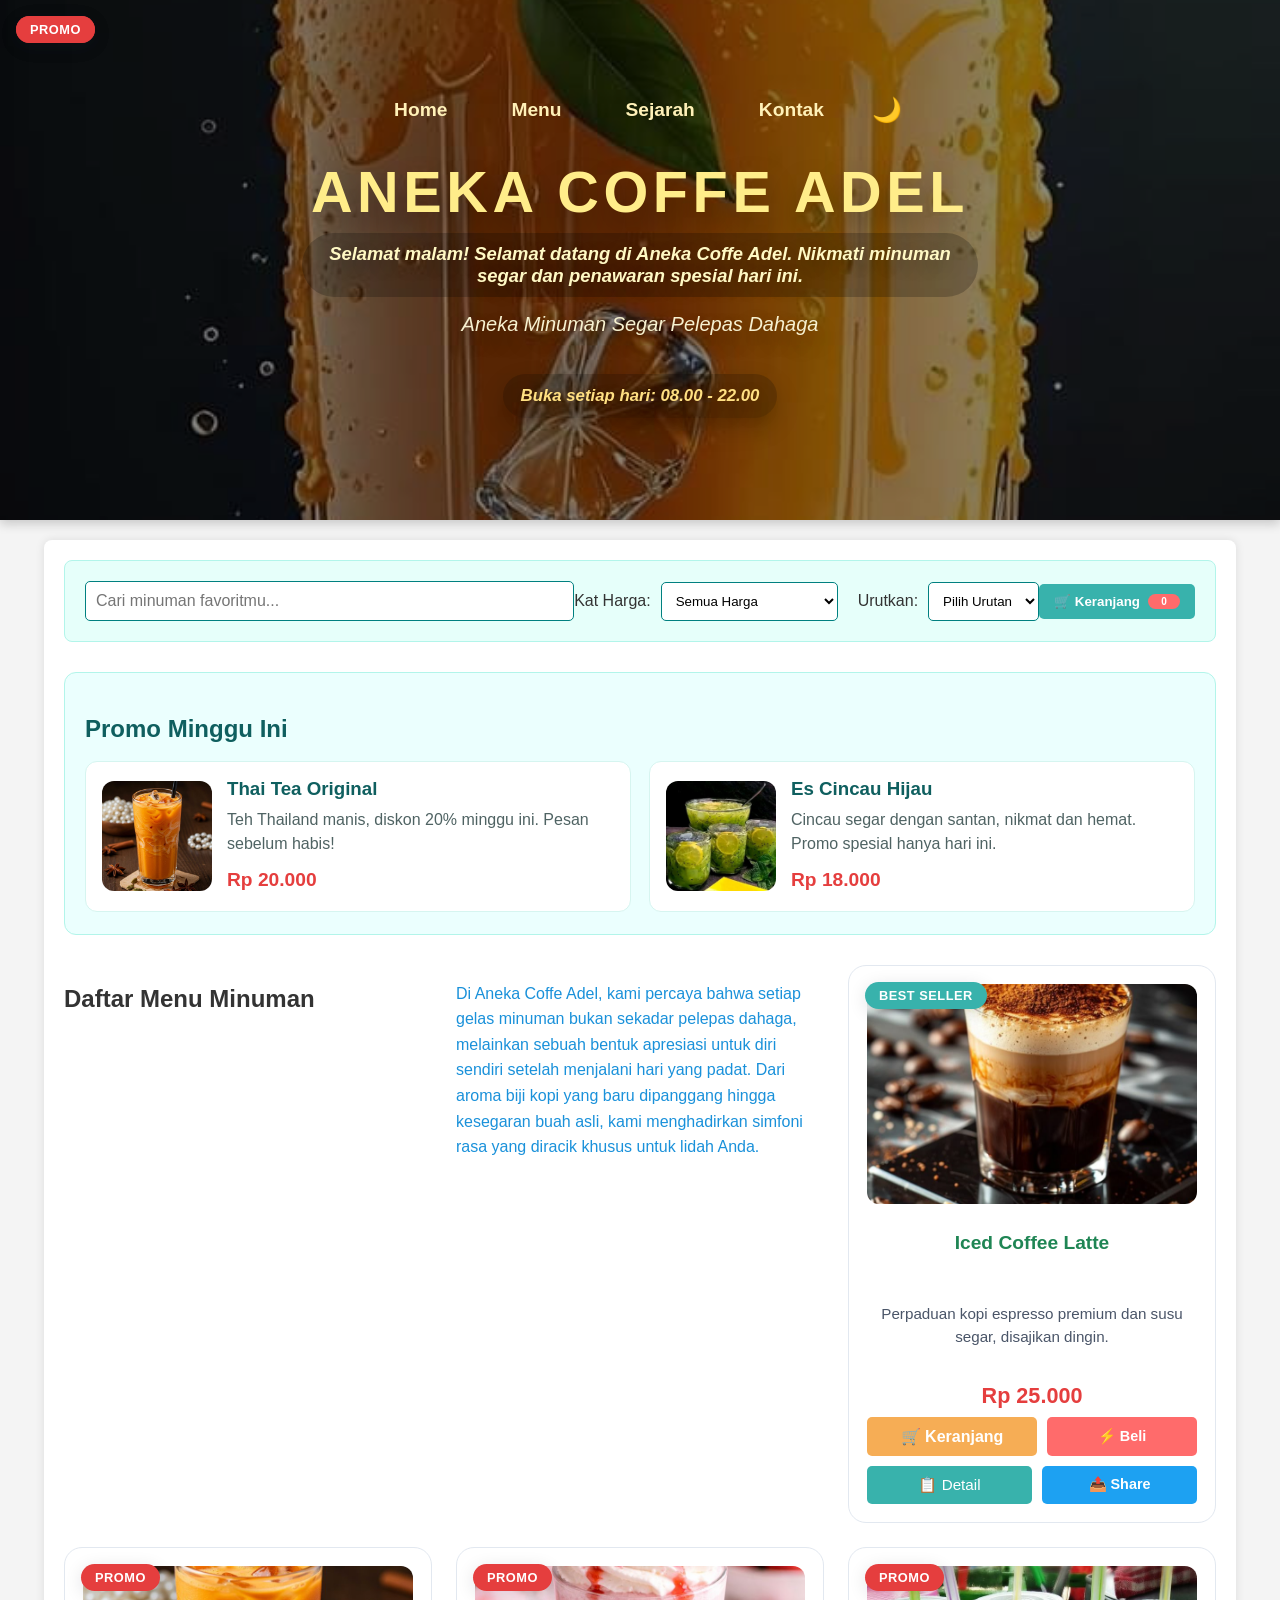
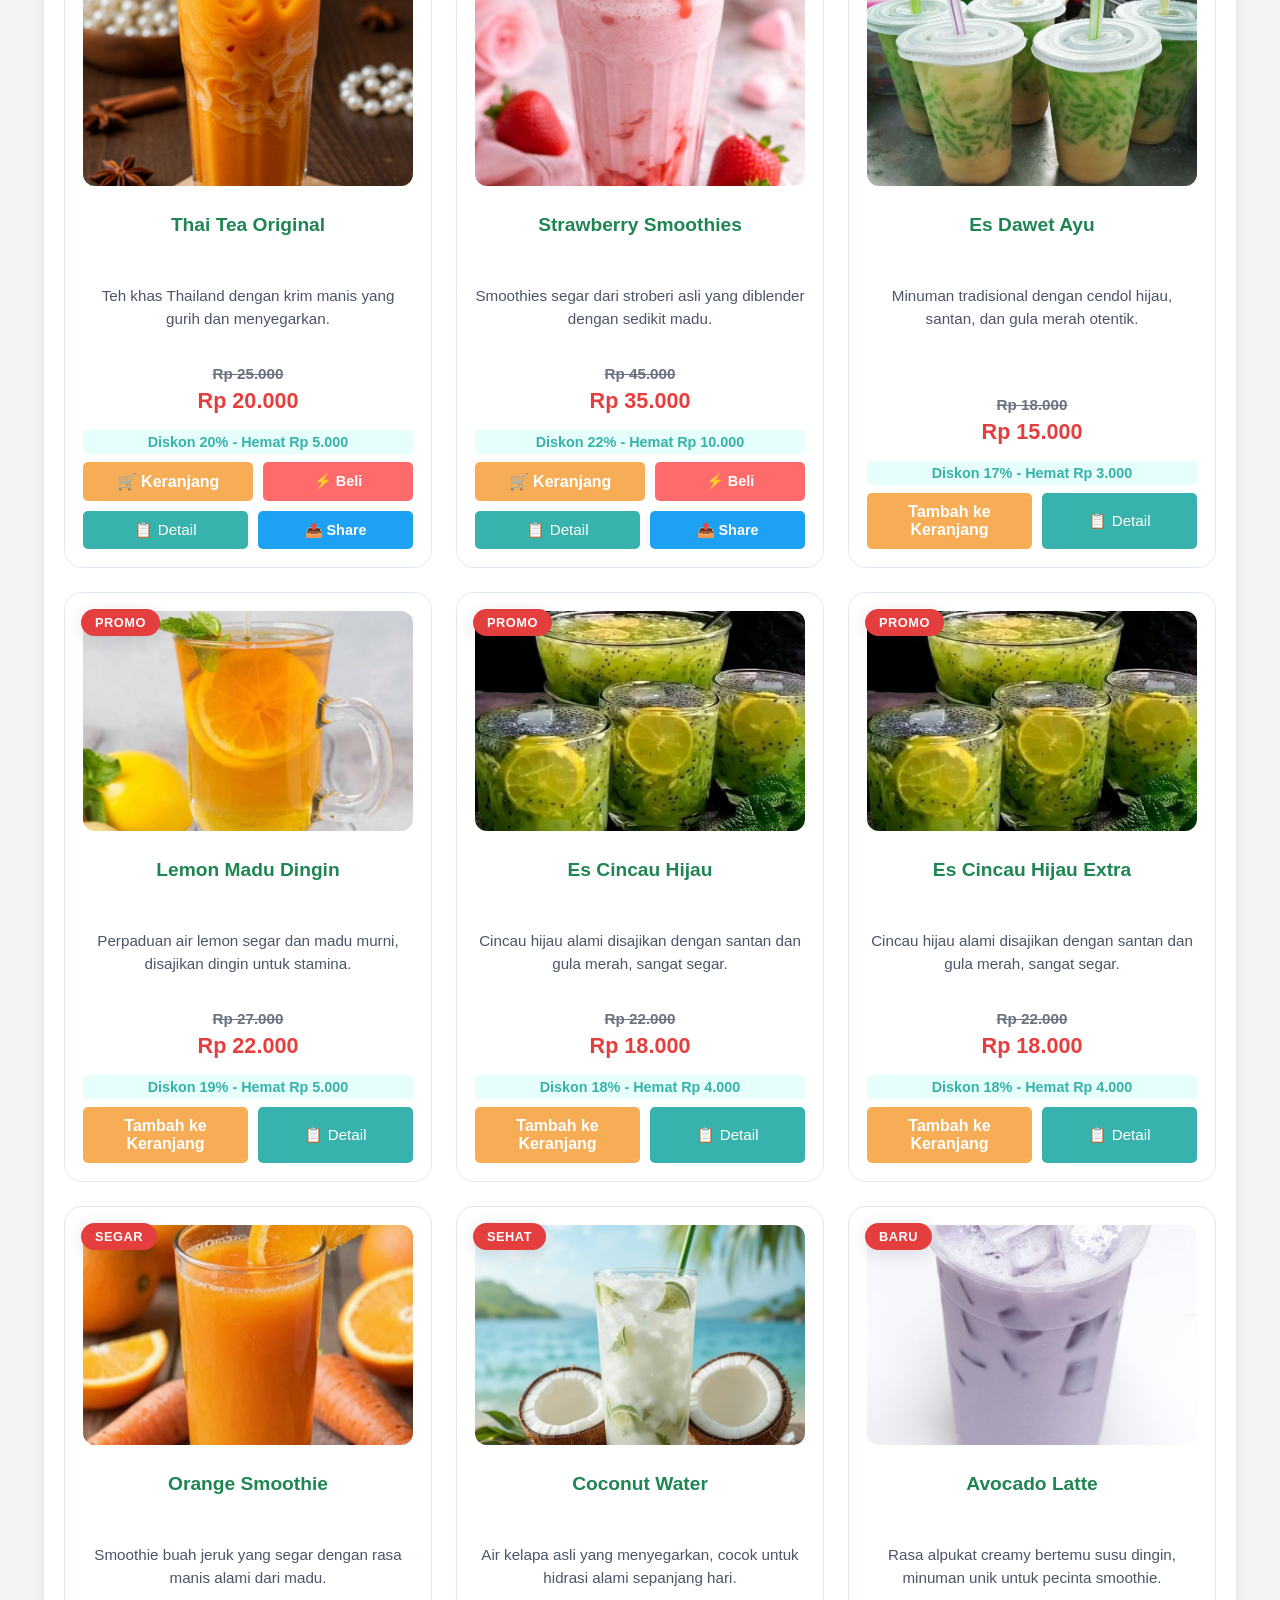
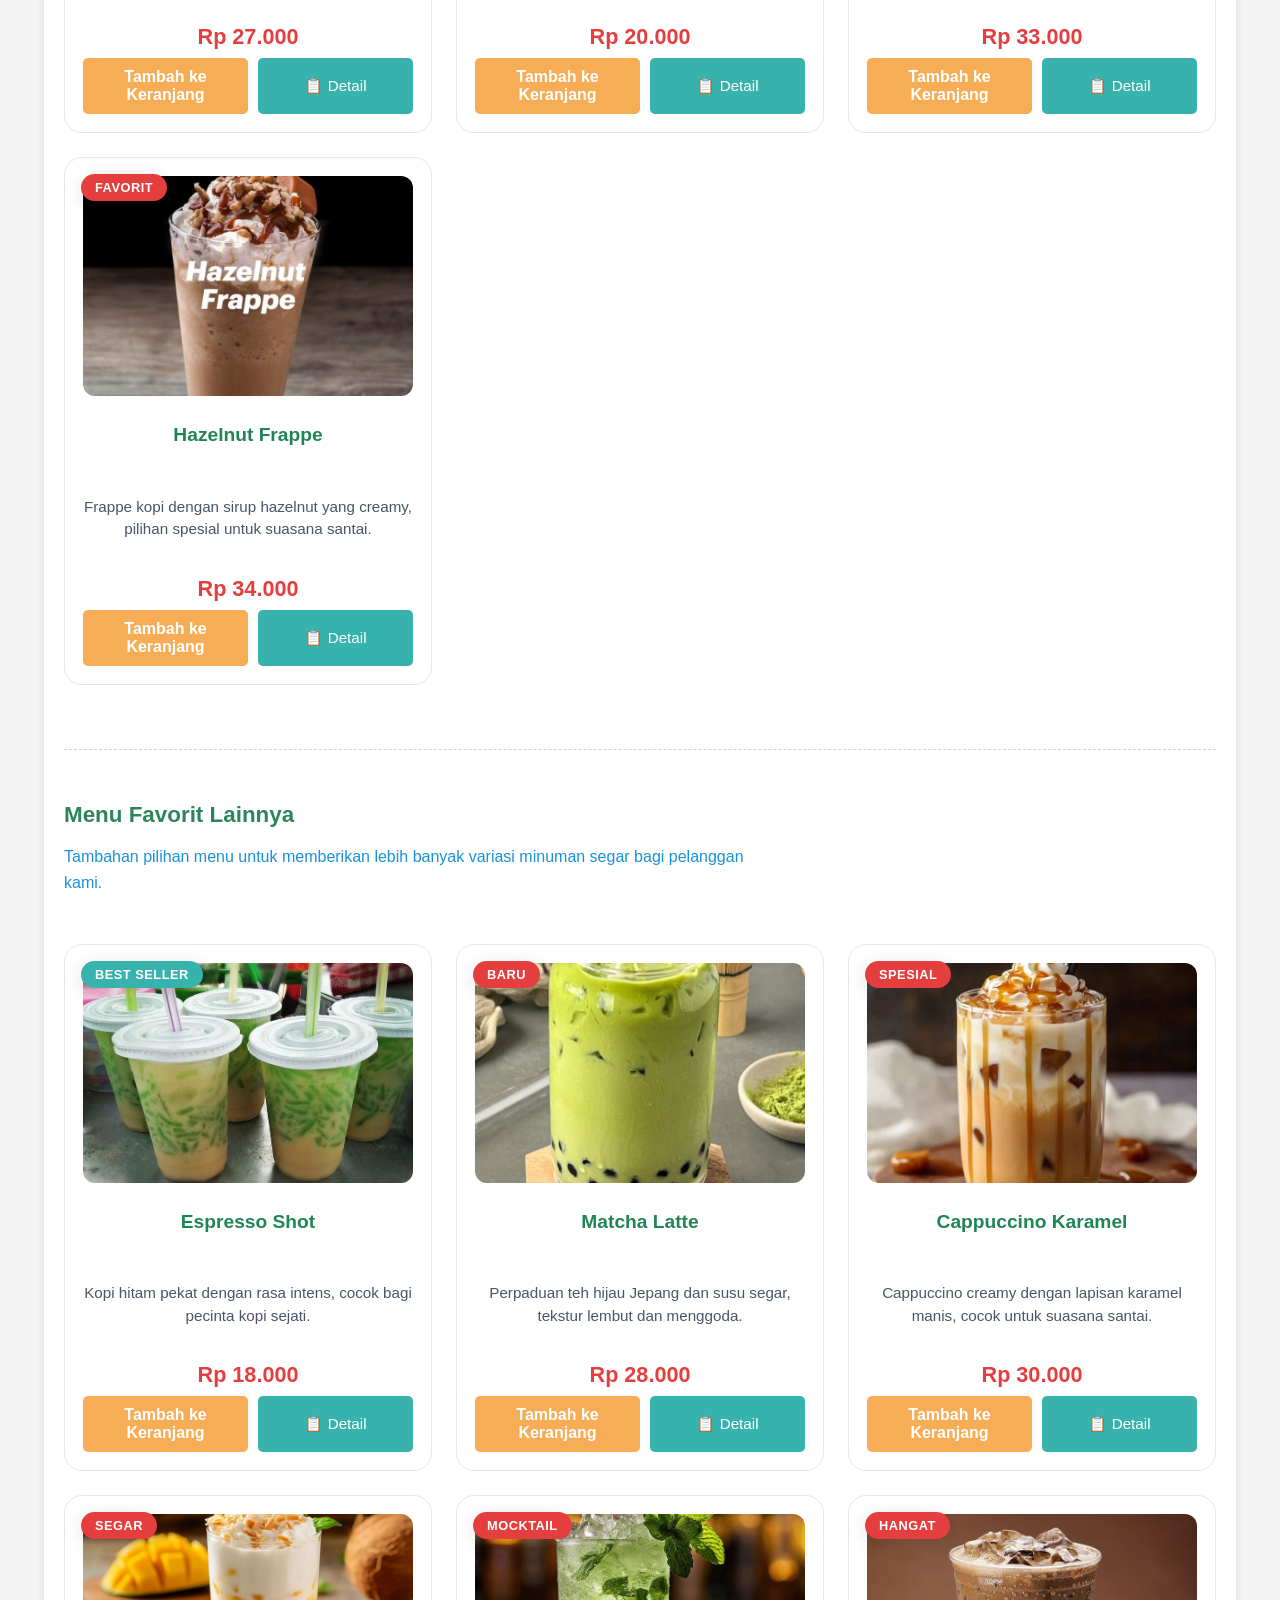
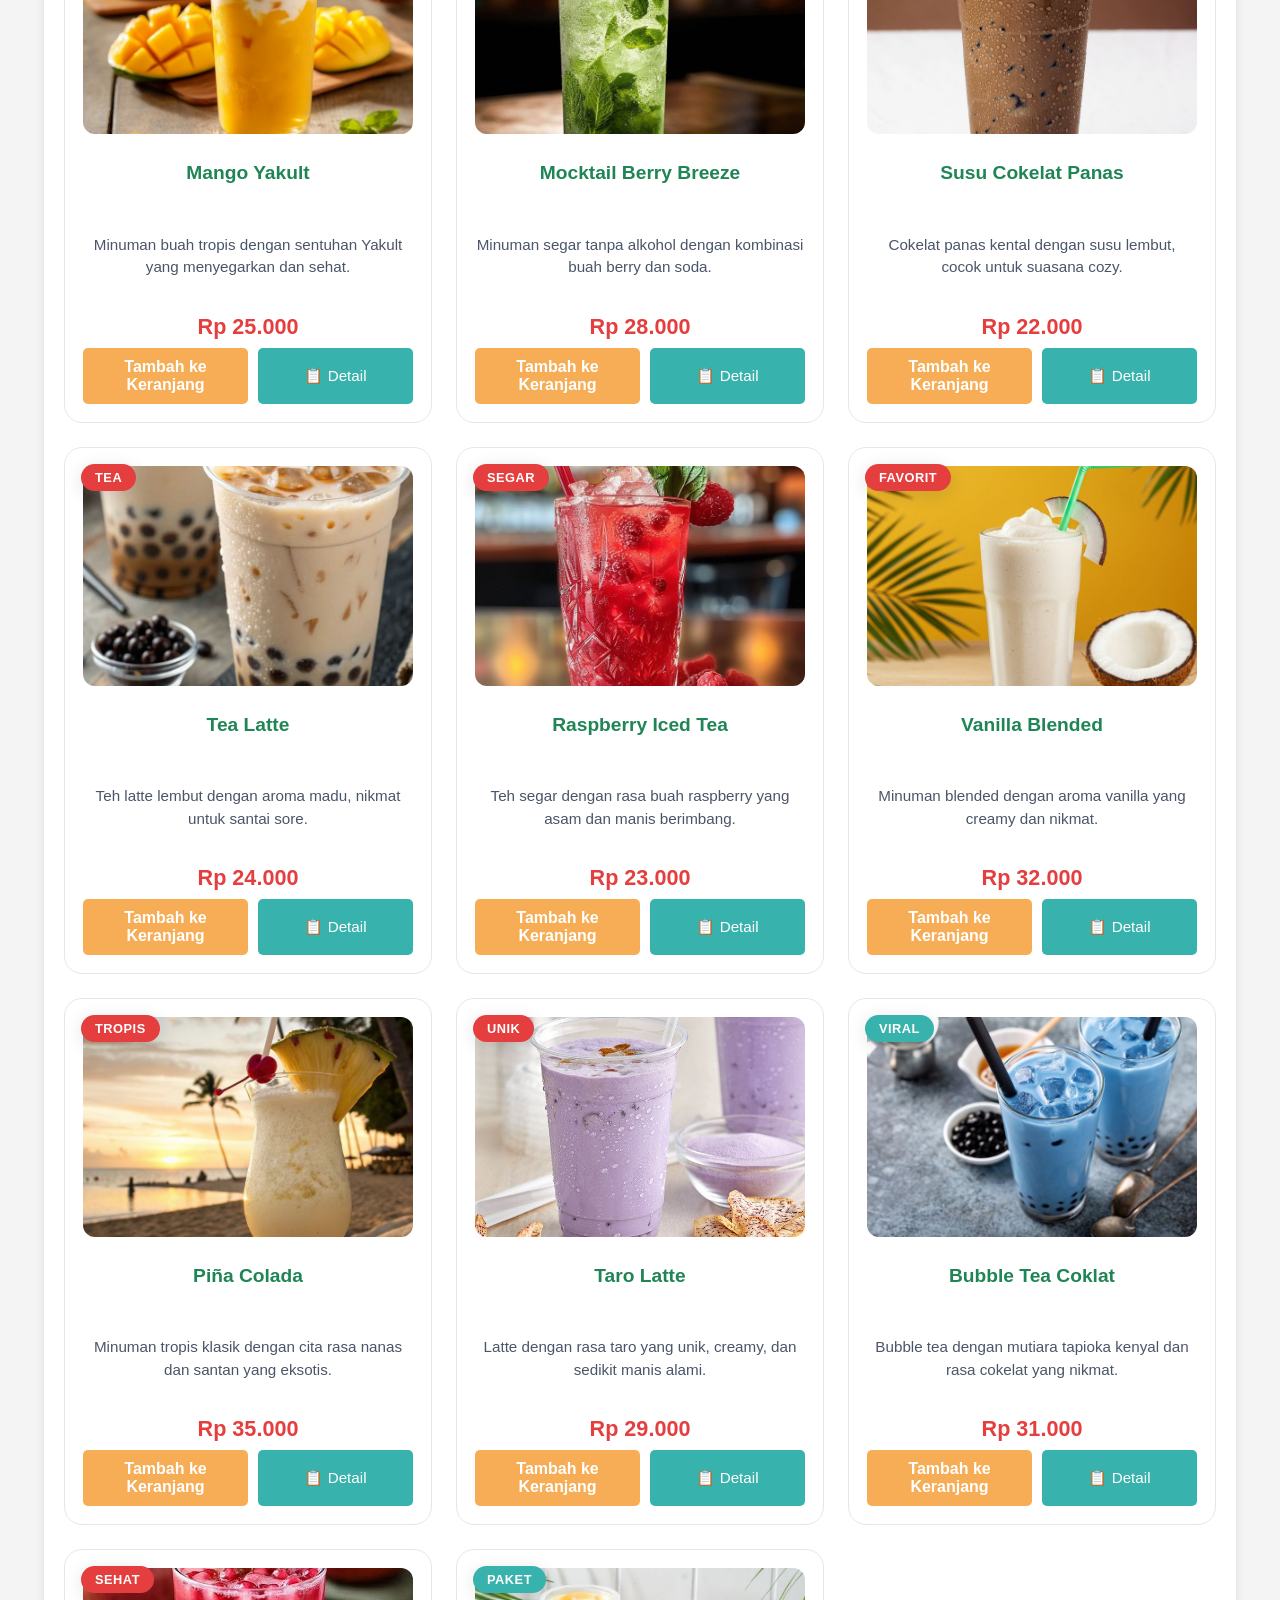
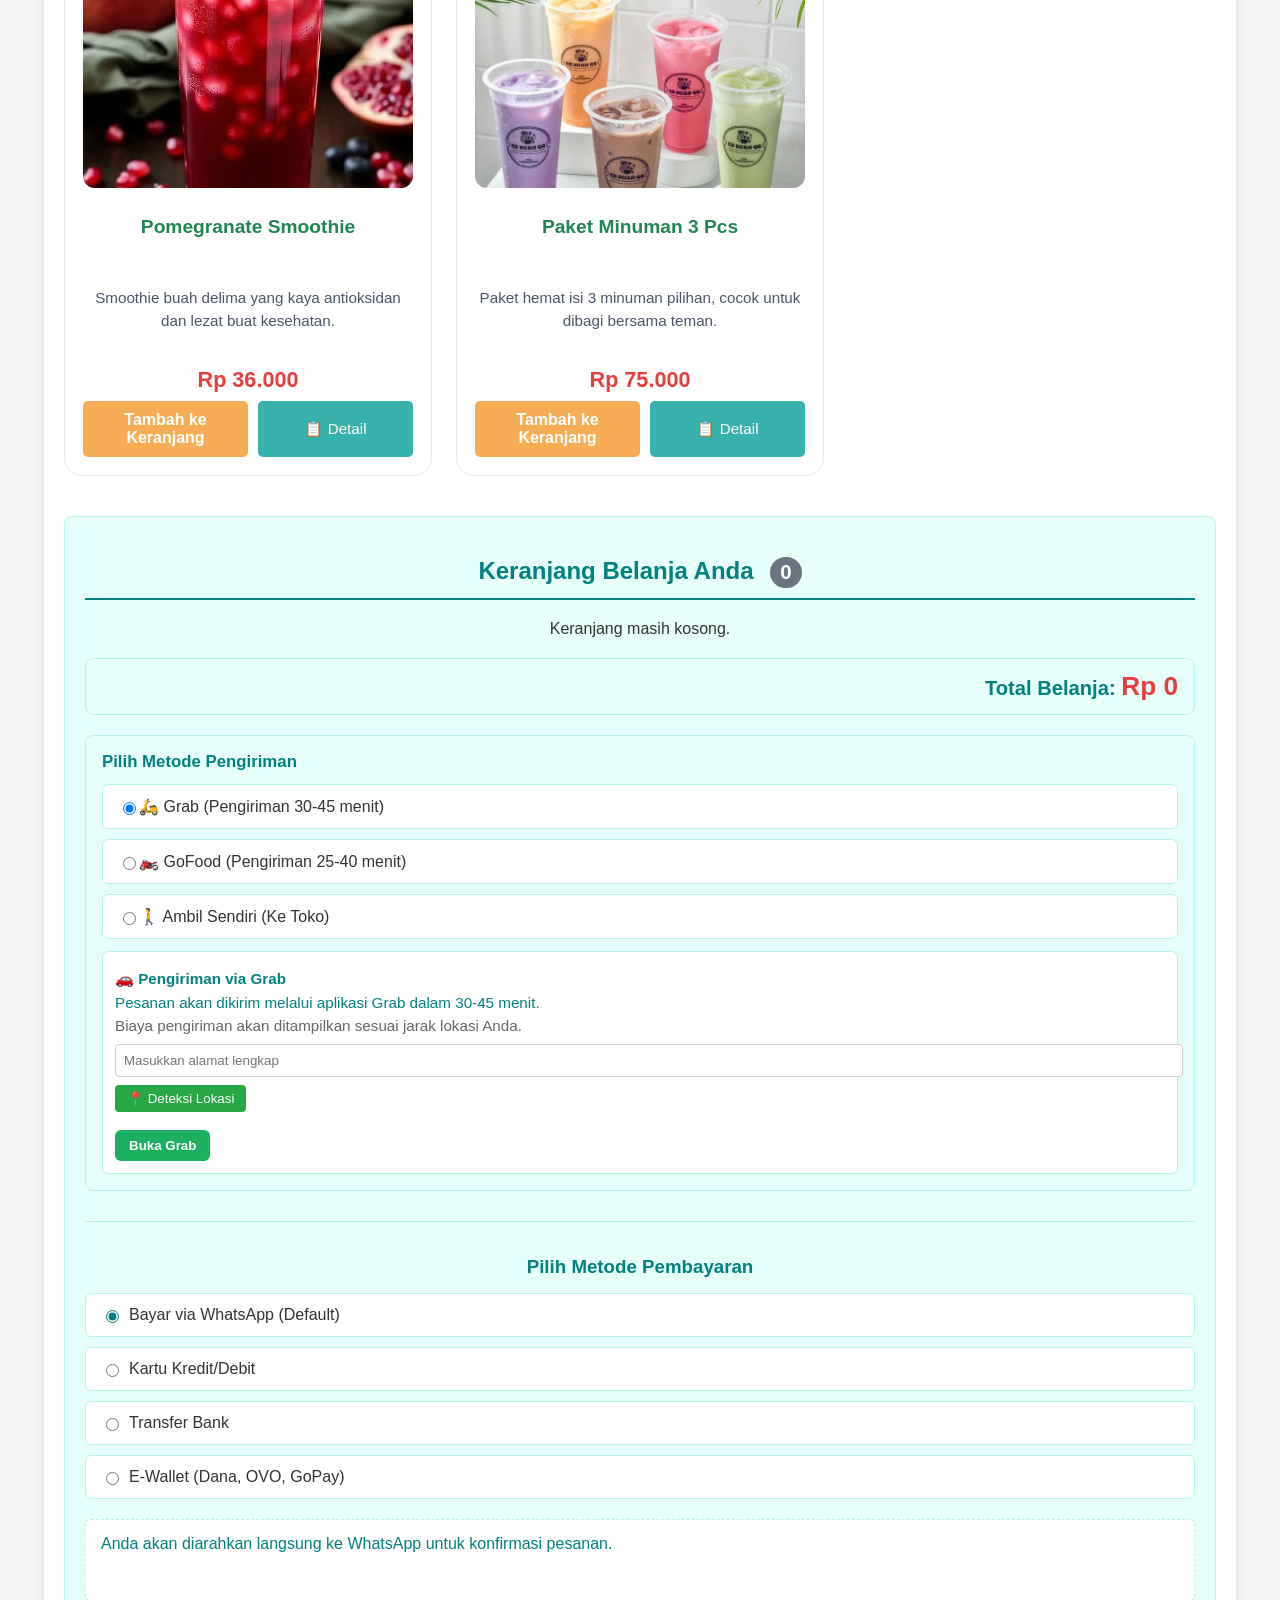
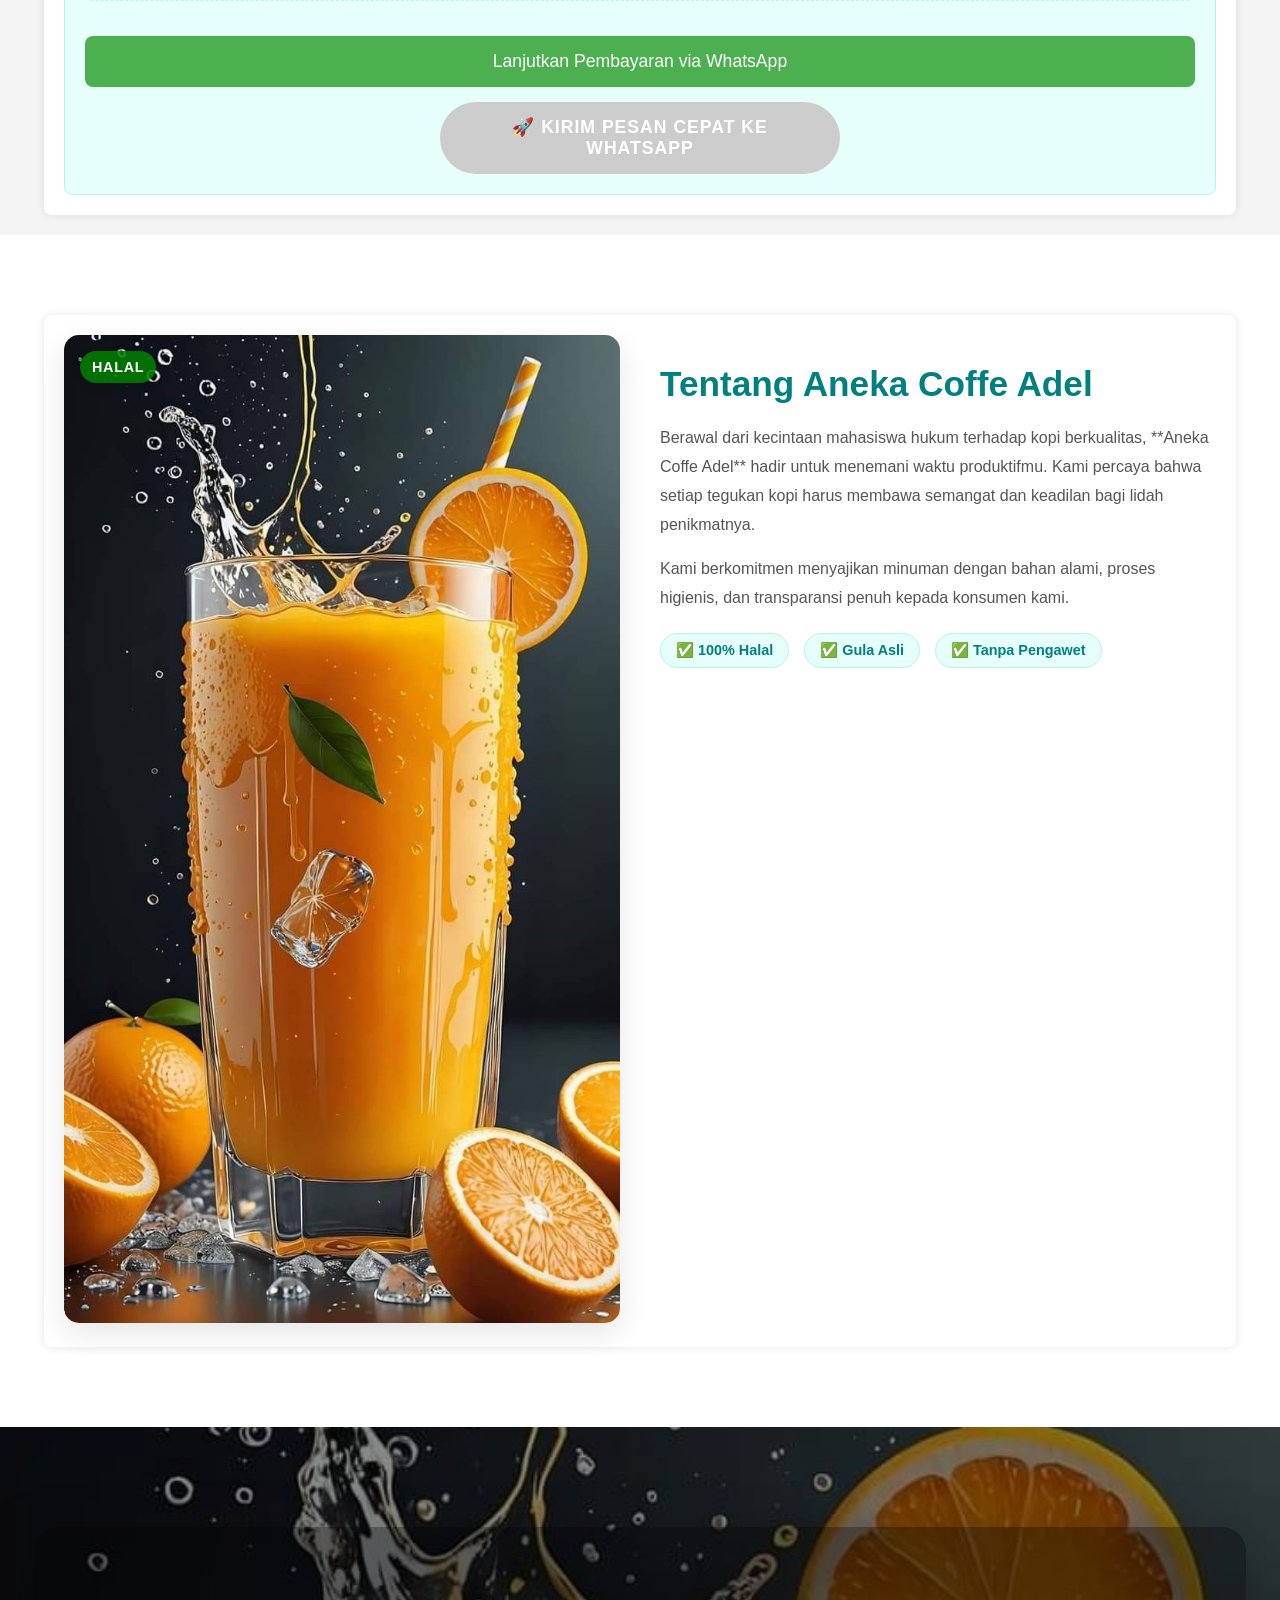
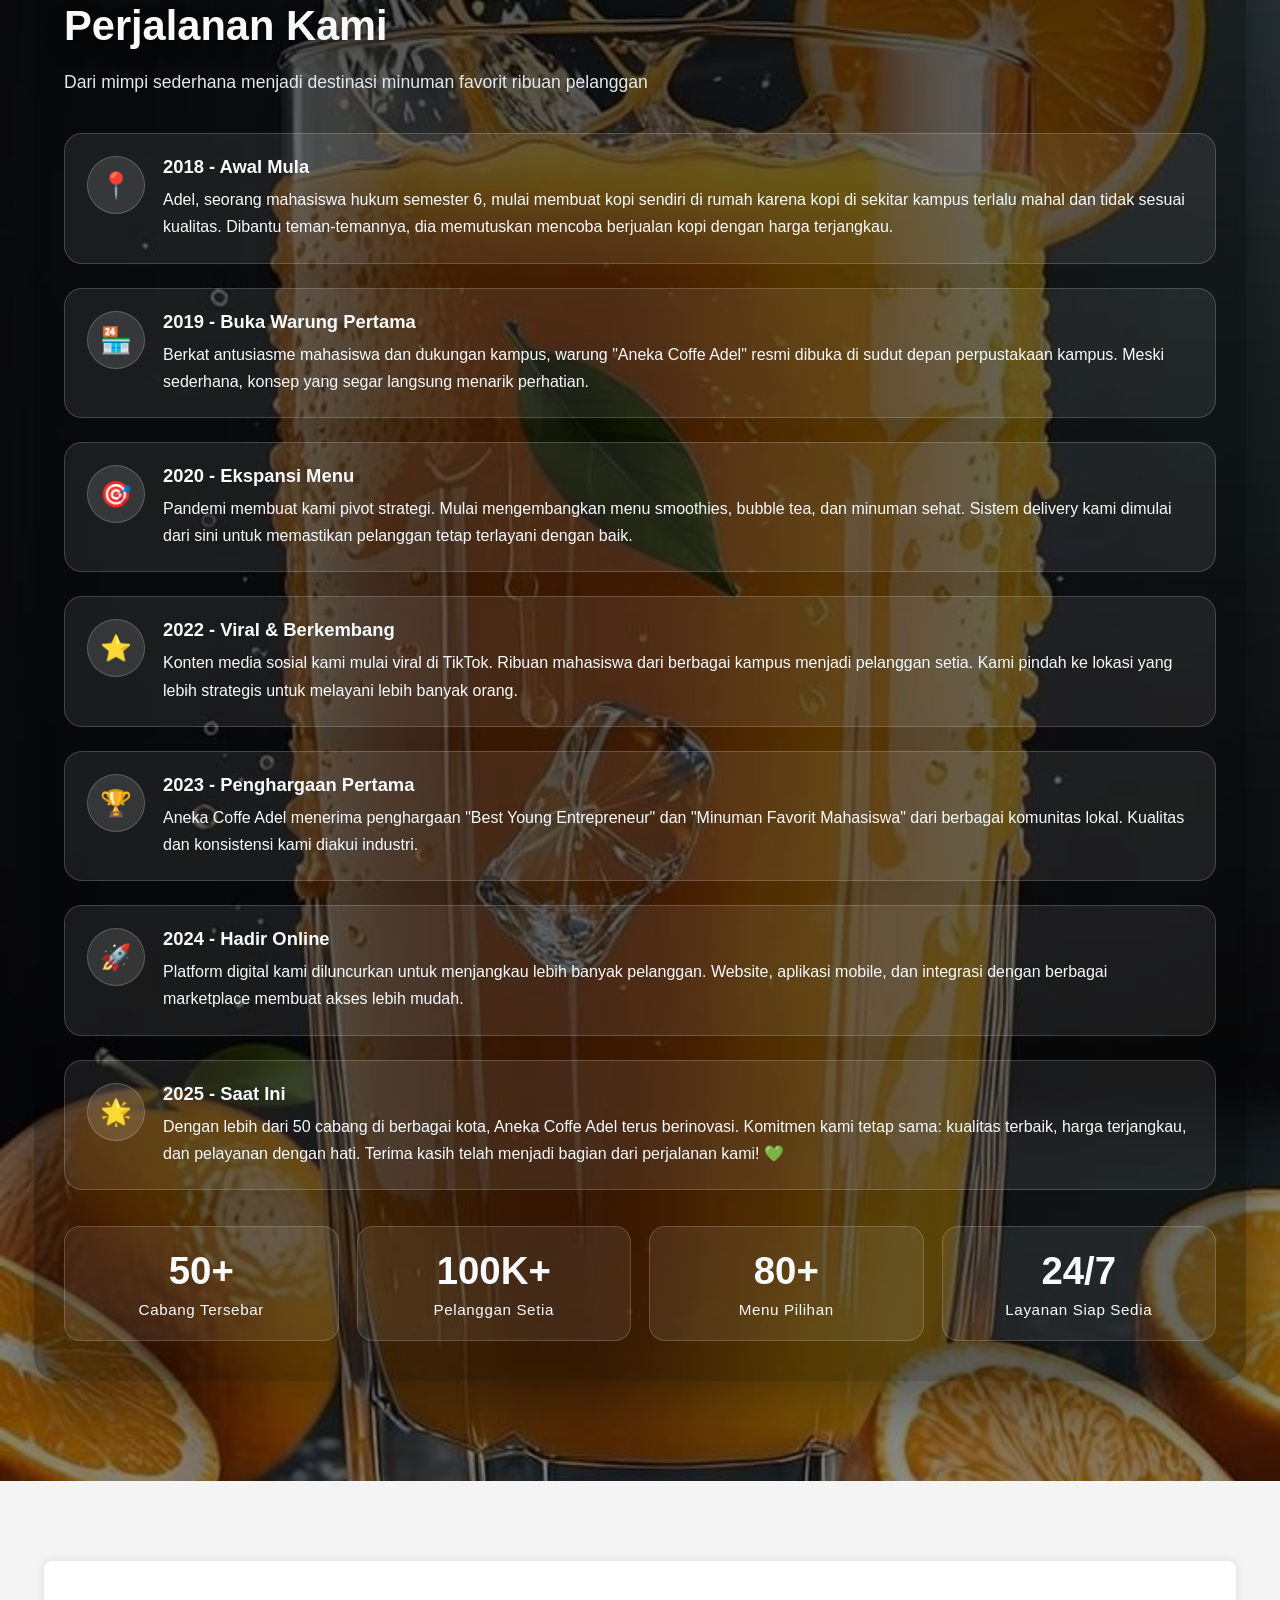
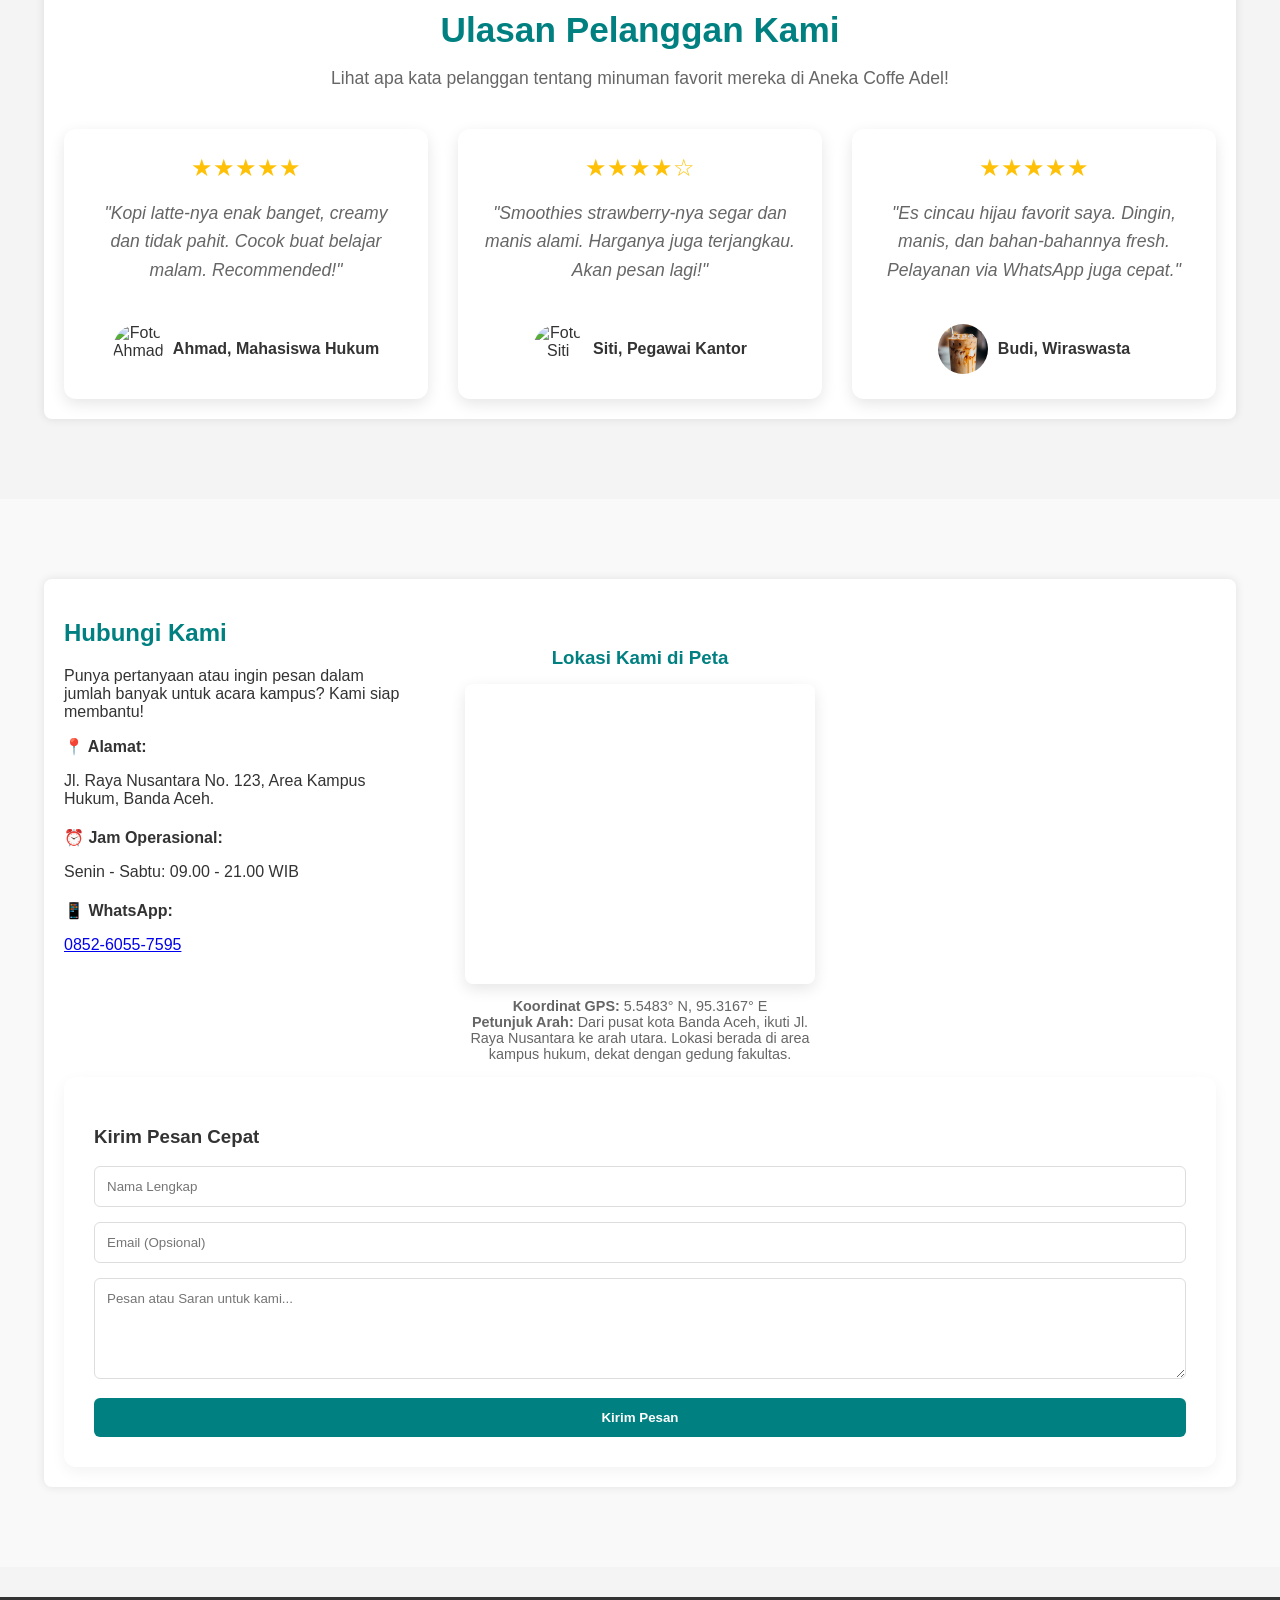
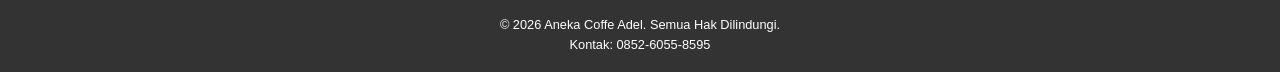
==== commit 9a6ca877: "Update WhatsApp contact number in index.html" ====
--- a/index.html
+++ b/index.html
@@ -669,7 +669,7 @@
                     </div>
                     <div class="info-item">
                         <strong>📱 WhatsApp:</strong>
-                        <p><a href="https://wa.me/6285260558595" target="_blank">0852-6055-8595</a></p>
+                        <p><a href="https://wa.me/6285260557595" target="_blank">0852-6055-7595</a></p>
                     </div>
                 </div>
                 <div class="map-container">
@@ -897,4 +897,4 @@
         }
     </script>
 </body>
-</html>+</html>
